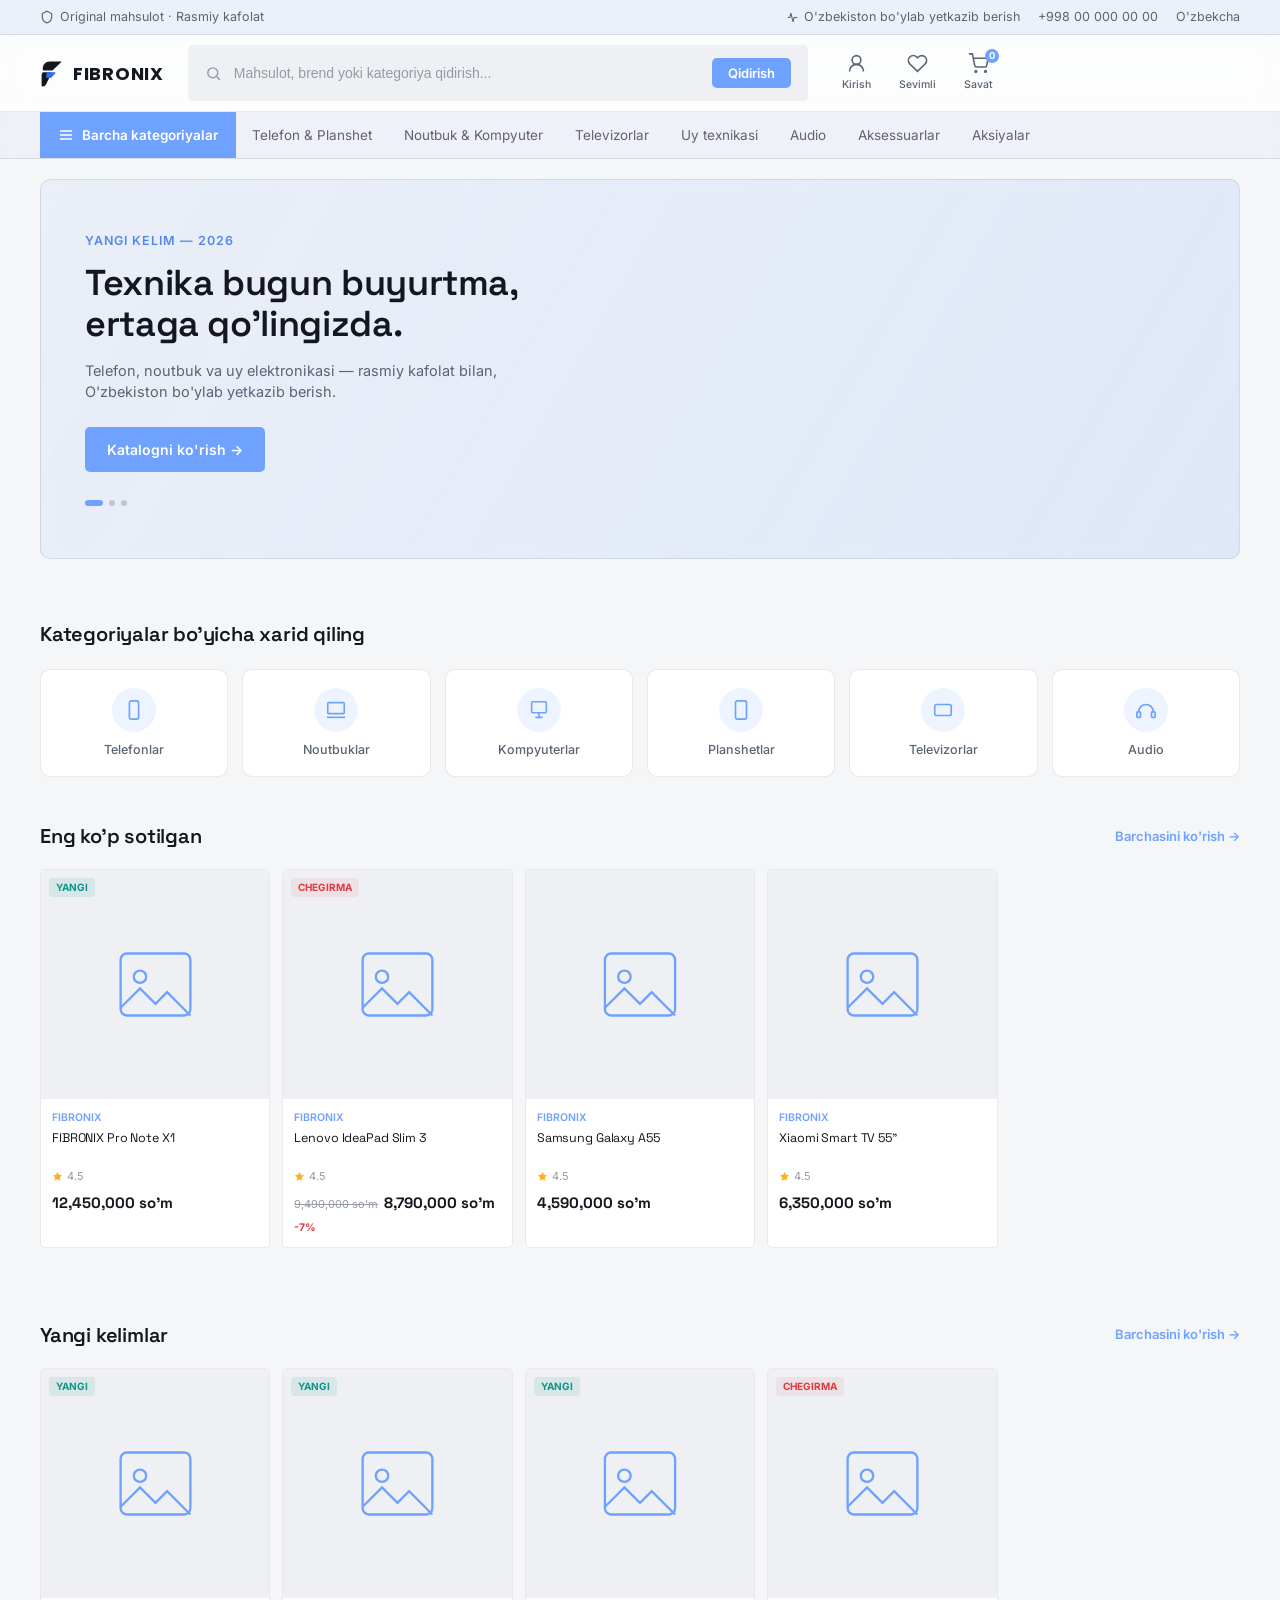
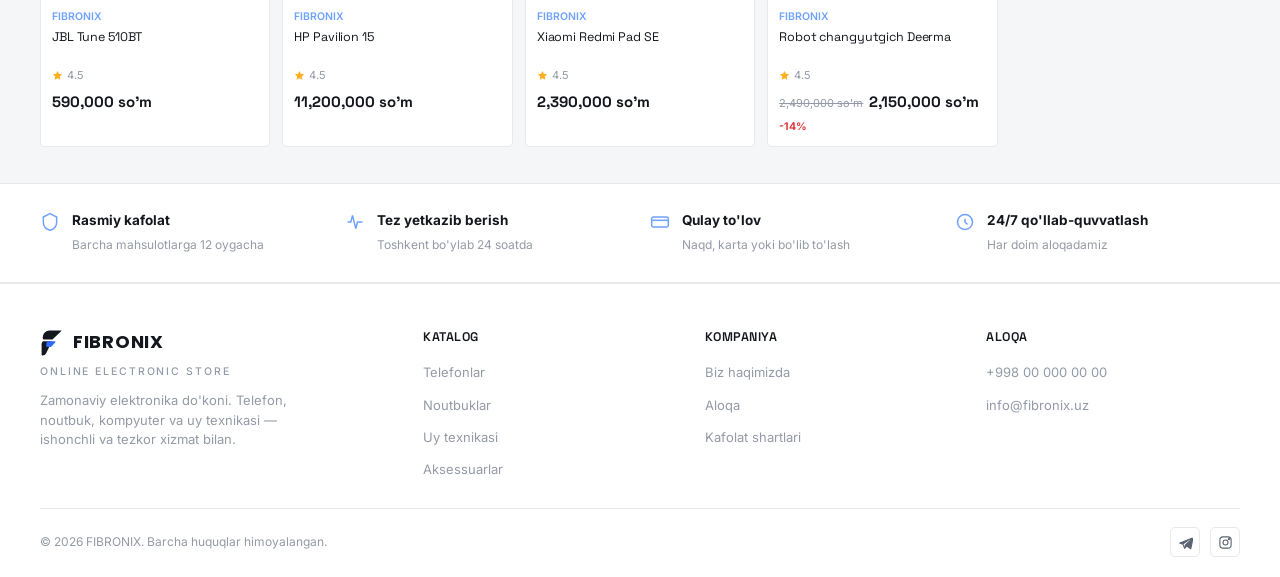
==== index.html @ 0ce8d716 "Add files via upload" ====
<!DOCTYPE html>
<html lang="uz">
<head>
<meta charset="UTF-8">
<meta name="viewport" content="width=device-width, initial-scale=1, shrink-to-fit=no">
<title>FIBRONIX — Zamonaviy elektronika do'koni</title>
<meta name="description" content="FIBRONIX — telefon, noutbuk, kompyuter va uy elektronikasi. Original mahsulot, tez yetkazib berish.">
<link rel="preconnect" href="https://fonts.googleapis.com">
<link href="https://fonts.googleapis.com/css2?family=Space+Grotesk:wght@500;600;700&family=Poppins:wght@600;700&family=Inter:wght@400;500;600&display=swap" rel="stylesheet">
<link rel="stylesheet" href="style.css">
</head>
<body>

<div class="top-bar">
  <div class="wrap">
    <div class="top-bar-left">
      <svg viewBox="0 0 24 24" fill="none" stroke="currentColor" stroke-width="2"><path d="M12 2l8 4v6c0 5-3.4 8.7-8 10-4.6-1.3-8-5-8-10V6l8-4z"/></svg>
      Original mahsulot &middot; Rasmiy kafolat
    </div>
    <div class="top-bar-right">
      <span>
        <svg viewBox="0 0 24 24" fill="none" stroke="currentColor" stroke-width="2"><path d="M3 12h4l2-8 4 16 2-8h6"/></svg>
        O'zbekiston bo'ylab yetkazib berish
      </span>
      <span>+998 00 000 00 00</span>
      <span>O'zbekcha</span>
    </div>
  </div>
</div>

<header class="site-header">
  <div class="wrap">
    <button class="menu-toggle" id="menuToggle" aria-label="Menyu">
      <svg width="24" height="24" viewBox="0 0 24 24" fill="none" stroke="currentColor" stroke-width="2"><path d="M3 6h18M3 12h18M3 18h18"/></svg>
    </button>

    <a href="/" class="logo">
      <svg viewBox="0 0 120 140" fill="none" xmlns="http://www.w3.org/2000/svg">
        <path d="M14 46 C14 27 29 12 48 12 H108 C108 12 106 15 103 19 L62 58 H20 C17 58 14 55 14 52 Z" fill="#14171e"/>
        <path d="M16 66 H58 C55 74 40 108 30 128 C27 134 21 138 14 138 C10 138 8 135 8 131 L8 82 C8 75 11 69 16 66 Z" fill="#14171e"/>
        <path d="M34 66 H74 C77 66 78 69 76 72 L56 94 C54 96 51 96 49 94 L33 94 C30 94 29 91 31 88 Z" fill="#2F6BFF"/>
      </svg>
      FIBRONIX
    </a>

    <div class="search-box">
      <svg viewBox="0 0 24 24" fill="none" stroke="currentColor" stroke-width="2"><circle cx="11" cy="11" r="7"/><path d="M21 21l-4.3-4.3"/></svg>
      <input type="text" placeholder="Mahsulot, brend yoki kategoriya qidirish...">
      <button>Qidirish</button>
    </div>

    <div class="header-actions">
      <a class="icon-action">
        <svg width="21" height="21" viewBox="0 0 24 24" fill="none" stroke="currentColor" stroke-width="1.8"><path d="M20 21a8 8 0 1 0-16 0"/><circle cx="12" cy="8" r="5"/></svg>
        <span>Kirish</span>
      </a>
      <a class="icon-action">
        <svg width="21" height="21" viewBox="0 0 24 24" fill="none" stroke="currentColor" stroke-width="1.8"><path d="M20.8 4.6a5.5 5.5 0 0 0-7.8 0L12 5.6l-1-1a5.5 5.5 0 0 0-7.8 7.8l1 1L12 21l7.8-7.6 1-1a5.5 5.5 0 0 0 0-7.8z"/></svg>
        <span>Sevimli</span>
      </a>
      <a class="icon-action">
        <svg width="21" height="21" viewBox="0 0 24 24" fill="none" stroke="currentColor" stroke-width="1.8"><circle cx="9" cy="21" r="1"/><circle cx="20" cy="21" r="1"/><path d="M1 1h4l2.7 13.4a2 2 0 0 0 2 1.6h9.7a2 2 0 0 0 2-1.6L23 6H6"/></svg>
        <span>Savat</span>
        <span class="badge">0</span>
      </a>
    </div>
  </div>
</header>

<nav class="category-nav">
  <div class="wrap">
    <a class="all-cats">
      <svg viewBox="0 0 24 24" fill="none" stroke="currentColor" stroke-width="2"><path d="M3 6h18M3 12h18M3 18h18"/></svg>
      Barcha kategoriyalar
    </a>
    <a href="#">Telefon &amp; Planshet</a>
    <a href="#">Noutbuk &amp; Kompyuter</a>
    <a href="#">Televizorlar</a>
    <a href="#">Uy texnikasi</a>
    <a href="#">Audio</a>
    <a href="#">Aksessuarlar</a>
    <a href="#">Aksiyalar</a>
  </div>
</nav>

<div class="mobile-nav" id="mobileNav">
  <div class="mobile-nav-top">
    <span class="logo">
      <svg viewBox="0 0 120 140" fill="none" xmlns="http://www.w3.org/2000/svg">
        <path d="M14 46 C14 27 29 12 48 12 H108 C108 12 106 15 103 19 L62 58 H20 C17 58 14 55 14 52 Z" fill="#14171e"/>
        <path d="M16 66 H58 C55 74 40 108 30 128 C27 134 21 138 14 138 C10 138 8 135 8 131 L8 82 C8 75 11 69 16 66 Z" fill="#14171e"/>
        <path d="M34 66 H74 C77 66 78 69 76 72 L56 94 C54 96 51 96 49 94 L33 94 C30 94 29 91 31 88 Z" fill="#2F6BFF"/>
      </svg>
      FIBRONIX
    </span>
    <button class="icon-btn" id="menuClose" aria-label="Yopish">
      <svg width="26" height="26" viewBox="0 0 24 24" fill="none" stroke="currentColor" stroke-width="2"><path d="M6 6l12 12M18 6L6 18"/></svg>
    </button>
  </div>
  <a href="#">Telefon &amp; Planshet</a>
  <a href="#">Noutbuk &amp; Kompyuter</a>
  <a href="#">Televizorlar</a>
  <a href="#">Uy texnikasi</a>
  <a href="#">Audio</a>
  <a href="#">Aksessuarlar</a>
  <a href="#">Aksiyalar</a>
</div>

<section class="banner-hero">
  <div class="wrap">
    <div class="banner-main">
      <span class="banner-eyebrow">Yangi kelim — 2026</span>
      <h1>Texnika bugun buyurtma, ertaga qo'lingizda.</h1>
      <p>Telefon, noutbuk va uy elektronikasi — rasmiy kafolat bilan, O'zbekiston bo'ylab yetkazib berish.</p>
      <a href="#katalog" class="banner-cta">Katalogni ko'rish →</a>
      <div class="banner-dots">
        <span class="active"></span><span></span><span></span>
      </div>
    </div>
  </div>
</section>

<section class="icon-grid-section">
  <div class="wrap">
    <h2>Kategoriyalar bo'yicha xarid qiling</h2>
    <div class="icon-grid">
      <a class="icon-grid-item">
        <div class="icon-circle"><svg viewBox="0 0 24 24" fill="none" stroke="currentColor" stroke-width="1.8"><rect x="7" y="2" width="10" height="20" rx="2"/></svg></div>
        <span>Telefonlar</span>
      </a>
      <a class="icon-grid-item">
        <div class="icon-circle"><svg viewBox="0 0 24 24" fill="none" stroke="currentColor" stroke-width="1.8"><rect x="3" y="4" width="18" height="12" rx="1"/><path d="M2 20h20"/></svg></div>
        <span>Noutbuklar</span>
      </a>
      <a class="icon-grid-item">
        <div class="icon-circle"><svg viewBox="0 0 24 24" fill="none" stroke="currentColor" stroke-width="1.8"><rect x="4" y="3" width="16" height="12" rx="1"/><path d="M8 20h8M12 15v5"/></svg></div>
        <span>Kompyuterlar</span>
      </a>
      <a class="icon-grid-item">
        <div class="icon-circle"><svg viewBox="0 0 24 24" fill="none" stroke="currentColor" stroke-width="1.8"><rect x="6" y="2" width="12" height="20" rx="2"/></svg></div>
        <span>Planshetlar</span>
      </a>
      <a class="icon-grid-item">
        <div class="icon-circle"><svg viewBox="0 0 24 24" fill="none" stroke="currentColor" stroke-width="1.8"><rect x="3" y="6" width="18" height="12" rx="2"/></svg></div>
        <span>Televizorlar</span>
      </a>
      <a class="icon-grid-item">
        <div class="icon-circle"><svg viewBox="0 0 24 24" fill="none" stroke="currentColor" stroke-width="1.8"><path d="M4 14a8 8 0 0 1 16 0"/><rect x="2" y="14" width="4" height="6" rx="1"/><rect x="18" y="14" width="4" height="6" rx="1"/></svg></div>
        <span>Audio</span>
      </a>
    </div>
  </div>
</section>

<section class="section" id="katalog">
  <div class="wrap">
    <div class="section-head">
      <h2>Eng ko'p sotilgan</h2>
      <a href="#" class="section-link">Barchasini ko'rish →</a>
    </div>
    <div class="product-grid" id="bestProducts"></div>
  </div>
</section>

<section class="section">
  <div class="wrap">
    <div class="section-head">
      <h2>Yangi kelimlar</h2>
      <a href="#" class="section-link">Barchasini ko'rish →</a>
    </div>
    <div class="product-grid" id="newProducts"></div>
  </div>
</section>

<section class="trust-strip">
  <div class="wrap">
    <div class="trust-item">
      <svg viewBox="0 0 24 24" fill="none" stroke="currentColor" stroke-width="1.8"><path d="M12 2l8 4v6c0 5-3.4 8.7-8 10-4.6-1.3-8-5-8-10V6l8-4z"/></svg>
      <div><strong>Rasmiy kafolat</strong><span>Barcha mahsulotlarga 12 oygacha</span></div>
    </div>
    <div class="trust-item">
      <svg viewBox="0 0 24 24" fill="none" stroke="currentColor" stroke-width="1.8"><path d="M3 12h4l2-8 4 16 2-8h6"/></svg>
      <div><strong>Tez yetkazib berish</strong><span>Toshkent bo'ylab 24 soatda</span></div>
    </div>
    <div class="trust-item">
      <svg viewBox="0 0 24 24" fill="none" stroke="currentColor" stroke-width="1.8"><rect x="2" y="6" width="20" height="12" rx="2"/><path d="M2 10h20"/></svg>
      <div><strong>Qulay to'lov</strong><span>Naqd, karta yoki bo'lib to'lash</span></div>
    </div>
    <div class="trust-item">
      <svg viewBox="0 0 24 24" fill="none" stroke="currentColor" stroke-width="1.8"><path d="M12 8v4l3 3"/><circle cx="12" cy="12" r="9"/></svg>
      <div><strong>24/7 qo'llab-quvvatlash</strong><span>Har doim aloqadamiz</span></div>
    </div>
  </div>
</section>

<footer class="site-footer">
  <div class="wrap">
    <div class="footer-grid">
      <div class="footer-brand">
        <span class="logo">
          <svg viewBox="0 0 120 140" fill="none" xmlns="http://www.w3.org/2000/svg">
            <path d="M14 46 C14 27 29 12 48 12 H108 C108 12 106 15 103 19 L62 58 H20 C17 58 14 55 14 52 Z" fill="#14171e"/>
            <path d="M16 66 H58 C55 74 40 108 30 128 C27 134 21 138 14 138 C10 138 8 135 8 131 L8 82 C8 75 11 69 16 66 Z" fill="#14171e"/>
            <path d="M34 66 H74 C77 66 78 69 76 72 L56 94 C54 96 51 96 49 94 L33 94 C30 94 29 91 31 88 Z" fill="#2F6BFF"/>
          </svg>
          FIBRONIX
        </span>
        <div class="logo-tagline">Online Electronic Store</div>
        <p>Zamonaviy elektronika do'koni. Telefon, noutbuk, kompyuter va uy texnikasi — ishonchli va tezkor xizmat bilan.</p>
      </div>
      <div class="footer-col">
        <h4>Katalog</h4>
        <ul>
          <li><a href="#">Telefonlar</a></li>
          <li><a href="#">Noutbuklar</a></li>
          <li><a href="#">Uy texnikasi</a></li>
          <li><a href="#">Aksessuarlar</a></li>
        </ul>
      </div>
      <div class="footer-col">
        <h4>Kompaniya</h4>
        <ul>
          <li><a href="#">Biz haqimizda</a></li>
          <li><a href="#">Aloqa</a></li>
          <li><a href="#">Kafolat shartlari</a></li>
        </ul>
      </div>
      <div class="footer-col">
        <h4>Aloqa</h4>
        <ul>
          <li><a href="tel:+998000000000">+998 00 000 00 00</a></li>
          <li><a href="mailto:info@fibronix.uz">info@fibronix.uz</a></li>
        </ul>
      </div>
    </div>
    <div class="footer-bottom">
      <span>© 2026 FIBRONIX. Barcha huquqlar himoyalangan.</span>
      <div class="footer-social">
        <a href="#" aria-label="Telegram">
          <svg width="15" height="15" viewBox="0 0 24 24" fill="currentColor"><path d="M21.9 4.3L2.6 12c-.9.4-.9 1.6.1 1.9l4.9 1.5 1.9 5.9c.3.9 1.4 1.1 2 .4l2.7-2.9 5.1 3.7c.8.6 2 .2 2.2-.8l3.1-15.4c.3-1.2-.9-2.2-2-1.9zM8.9 14.6l9.5-6.8c.3-.2.6.2.3.4l-7.9 7.5-.3 3.3-1.6-4.4z"/></svg>
        </a>
        <a href="#" aria-label="Instagram">
          <svg width="15" height="15" viewBox="0 0 24 24" fill="none" stroke="currentColor" stroke-width="1.8"><rect x="3" y="3" width="18" height="18" rx="5"/><circle cx="12" cy="12" r="4"/><circle cx="17.5" cy="6.5" r="1"/></svg>
        </a>
      </div>
    </div>
  </div>
</footer>

<script src="script.js"></script>
</body>
</html>
---- style.css ----
/* ============================================
   FIBRONIX — Design Tokens (Marketplace / Ubuy-style layout)
   ============================================ */
:root {
  --bg-page: #f5f6f8;
  --bg-panel: #ffffff;
  --bg-sunken: #eef0f3;
  --bg-dark: #f0f1f3;

  --line: rgba(18, 21, 28, 0.09);
  --line-strong: rgba(18, 21, 28, 0.18);

  --ink: #14171e;
  --ink-muted: #5b6472;
  --ink-faint: #949aa6;

  --accent: #6fa2ff;
  --accent-hover: #5688e8;
  --accent-dim: rgba(111, 162, 255, 0.12);
  --accent-pale: rgba(111, 162, 255, 0.06);

  --star: #ffb020;
  --danger: #e0393e;
  --danger-dim: rgba(224, 57, 62, 0.08);
  --signal: #0e9488;
  --signal-dim: rgba(14, 148, 136, 0.1);

  --font-display: "Space Grotesk", "Sora", sans-serif;
  --font-logo: "Poppins", sans-serif;
  --font-body: "Inter", sans-serif;

  --radius-s: 5px;
  --radius-m: 10px;

  --container: 1240px;
}

* { box-sizing: border-box; }
html { scroll-behavior: smooth; }

body {
  margin: 0;
  background: var(--bg-page);
  color: var(--ink);
  font-family: var(--font-body);
  font-size: 15.5px;
  line-height: 1.5;
  -webkit-font-smoothing: antialiased;
}

img { max-width: 100%; display: block; }
a { color: inherit; text-decoration: none; }
button { font-family: inherit; cursor: pointer; }
::selection { background: var(--accent); color: #fff; }

@media (prefers-reduced-motion: reduce) {
  * { animation-duration: 0.01ms !important; transition-duration: 0.01ms !important; }
}

:focus-visible { outline: 2px solid var(--accent); outline-offset: 2px; }

.wrap { max-width: var(--container); margin: 0 auto; padding: 0 20px; }

h1, h2, h3, h4 {
  font-family: var(--font-display);
  font-weight: 600;
  margin: 0;
  letter-spacing: -0.01em;
  color: var(--ink);
}
p { margin: 0; }

/* ============================================
   Top utility bar
   ============================================ */
.top-bar {
  background: rgba(111, 162, 255, 0.07);
  color: var(--ink-muted);
  font-size: 12.5px;
  border-bottom: 1px solid var(--line);
}
.top-bar .wrap {
  display: flex;
  align-items: center;
  justify-content: space-between;
  height: 34px;
}
.top-bar-left { display: flex; align-items: center; gap: 6px; }
.top-bar-left svg { width: 14px; height: 14px; }
.top-bar-right { display: flex; align-items: center; gap: 18px; }
.top-bar-right span { display: flex; align-items: center; gap: 5px; }
.top-bar-right svg { width: 13px; height: 13px; }

/* ============================================
   Main header
   ============================================ */
.site-header {
  position: sticky;
  top: 0;
  z-index: 100;
  background: rgba(255, 255, 255, 0.72);
  backdrop-filter: blur(12px);
  border-bottom: 1px solid var(--line);
}

.site-header .wrap { display: flex; align-items: center; gap: 24px; height: 76px; }

.logo {
  display: flex;
  align-items: center;
  gap: 9px;
  font-family: var(--font-logo);
  font-size: 18px;
  font-weight: 700;
  color: var(--ink);
  flex-shrink: 0;
  letter-spacing: 0.04em;
}
.logo svg { width: 24px; height: 28px; flex-shrink: 0; }

.logo-tagline {
  font-family: var(--font-body);
  font-size: 10.5px;
  letter-spacing: 0.18em;
  text-transform: uppercase;
  color: var(--ink-faint);
  margin-top: 8px;
  font-weight: 500;
}

.search-box {
  display: flex;
  align-items: center;
  gap: 10px;
  background: var(--bg-sunken);
  border: 1.5px solid transparent;
  border-radius: var(--radius-s);
  padding: 12px 16px;
  flex: 1;
  max-width: 620px;
  transition: border-color 0.15s ease, background 0.15s ease;
}
.search-box:focus-within { border-color: var(--accent); background: var(--bg-panel); }
.search-box input { background: none; border: none; color: var(--ink); font-size: 14px; outline: none; width: 100%; }
.search-box input::placeholder { color: var(--ink-faint); }
.search-box svg { flex-shrink: 0; color: var(--ink-faint); width: 17px; height: 17px; }
.search-box button {
  background: var(--accent);
  color: #fff;
  border: none;
  font-size: 13px;
  font-weight: 600;
  padding: 7px 16px;
  border-radius: var(--radius-s);
  flex-shrink: 0;
}

.header-actions { display: flex; align-items: center; gap: 8px; flex-shrink: 0; }

.icon-action {
  display: flex;
  flex-direction: column;
  align-items: center;
  gap: 3px;
  padding: 6px 10px;
  border-radius: var(--radius-s);
  color: var(--ink-muted);
  position: relative;
  transition: background 0.15s ease, color 0.15s ease;
}
.icon-action:hover { background: var(--bg-sunken); color: var(--ink); }
.icon-action svg { width: 21px; height: 21px; }
.icon-action span { font-size: 10.5px; font-weight: 500; }

.icon-action .badge {
  position: absolute;
  top: 2px;
  right: 4px;
  background: var(--accent);
  color: #fff;
  font-size: 9.5px;
  font-weight: 700;
  border-radius: 20px;
  min-width: 14px;
  height: 14px;
  display: flex;
  align-items: center;
  justify-content: center;
  padding: 0 3px;
}

.menu-toggle { display: none; background: none; border: none; color: var(--ink); }

/* ============================================
   Category nav bar
   ============================================ */
.category-nav {
  background: rgba(111, 162, 255, 0.05);
  backdrop-filter: blur(8px);
  border-bottom: 1px solid var(--line);
}
.category-nav .wrap { display: flex; align-items: center; gap: 0; height: 46px; overflow-x: auto; scrollbar-width: none; }
.category-nav .wrap::-webkit-scrollbar { display: none; }

.category-nav .all-cats {
  display: flex;
  align-items: center;
  gap: 8px;
  background: var(--accent);
  color: #fff;
  font-size: 13.5px;
  font-weight: 600;
  padding: 0 18px;
  height: 100%;
  flex-shrink: 0;
  white-space: nowrap;
}
.category-nav .all-cats svg { width: 16px; height: 16px; }

.category-nav a {
  padding: 0 16px;
  font-size: 13.5px;
  color: var(--ink-muted);
  white-space: nowrap;
  flex-shrink: 0;
  transition: color 0.15s ease;
}
.category-nav a:hover { color: var(--ink); }

/* ============================================
   Banner hero
   ============================================ */
.banner-hero { padding: 20px 0; }

.banner-main {
  position: relative;
  border-radius: var(--radius-m);
  overflow: hidden;
  background: linear-gradient(120deg, rgba(111, 162, 255, 0.08) 0%, rgba(111, 162, 255, 0.16) 100%);
  backdrop-filter: blur(6px);
  border: 1px solid var(--line);
  padding: 52px 44px;
  min-height: 260px;
  display: flex;
  flex-direction: column;
  justify-content: center;
}

.banner-eyebrow { font-size: 12.5px; color: var(--accent-hover); font-weight: 600; letter-spacing: 0.08em; text-transform: uppercase; margin-bottom: 12px; }
.banner-main h1 { font-size: 36px; color: var(--ink); line-height: 1.15; margin-bottom: 14px; max-width: 480px; }
.banner-main p { color: var(--ink-muted); font-size: 14.5px; max-width: 420px; margin-bottom: 24px; }

.banner-cta {
  display: inline-flex;
  align-items: center;
  gap: 8px;
  background: var(--accent);
  color: #fff;
  font-size: 14px;
  font-weight: 600;
  padding: 12px 22px;
  border-radius: var(--radius-s);
  width: fit-content;
}

.banner-dots { display: flex; gap: 6px; margin-top: 28px; }
.banner-dots span { width: 6px; height: 6px; border-radius: 50%; background: var(--line-strong); }
.banner-dots span.active { background: var(--accent); width: 18px; border-radius: 4px; }

/* ============================================
   Category icon grid
   ============================================ */
.icon-grid-section { padding: 40px 0 8px; }
.icon-grid-section h2 { font-size: 20px; margin-bottom: 20px; }

.icon-grid {
  display: grid;
  grid-template-columns: repeat(6, 1fr);
  gap: 14px;
}

.icon-grid-item {
  background: var(--bg-panel);
  border: 1px solid var(--line);
  border-radius: var(--radius-m);
  padding: 18px 10px;
  display: flex;
  flex-direction: column;
  align-items: center;
  gap: 10px;
  text-align: center;
  transition: border-color 0.15s ease, transform 0.1s ease;
}
.icon-grid-item:hover { border-color: var(--accent); transform: translateY(-2px); }

.icon-grid-item .icon-circle {
  width: 44px;
  height: 44px;
  border-radius: 50%;
  background: var(--accent-dim);
  display: flex;
  align-items: center;
  justify-content: center;
}
.icon-grid-item .icon-circle svg { width: 22px; height: 22px; color: var(--accent); }
.icon-grid-item span { font-size: 12.5px; font-weight: 500; color: var(--ink-muted); line-height: 1.3; }

/* ============================================
   Section headers
   ============================================ */
.section { padding: 36px 0; }
.section-head { display: flex; justify-content: space-between; align-items: center; margin-bottom: 18px; }
.section-head h2 { font-size: 20px; }
.section-link { font-size: 13px; color: var(--accent); font-weight: 600; flex-shrink: 0; }

/* ============================================
   Dense product grid (ubuy-style cards)
   ============================================ */
.product-grid { display: grid; grid-template-columns: repeat(5, 1fr); gap: 12px; }

.product-card {
  background: var(--bg-panel);
  border: 1px solid var(--line);
  border-radius: var(--radius-s);
  overflow: hidden;
  transition: border-color 0.15s ease, box-shadow 0.15s ease;
  display: flex;
  flex-direction: column;
}
.product-card:hover { border-color: var(--line-strong); box-shadow: 0 4px 14px rgba(18,21,28,0.06); }

.product-media {
  position: relative;
  aspect-ratio: 1 / 1;
  background: var(--bg-sunken);
  display: flex;
  align-items: center;
  justify-content: center;
}
.product-media img { width: 68%; height: 68%; object-fit: contain; }

.product-flag {
  position: absolute;
  top: 8px;
  left: 8px;
  font-size: 10px;
  font-weight: 700;
  padding: 2px 7px;
  border-radius: 4px;
}
.flag-new { background: var(--signal-dim); color: var(--signal); }
.flag-sale { background: var(--danger-dim); color: var(--danger); }

.product-body { padding: 11px; flex: 1; display: flex; flex-direction: column; gap: 5px; }
.product-brand { font-size: 10.5px; color: var(--accent); font-weight: 600; }
.product-name {
  font-size: 12.5px;
  font-weight: 400;
  line-height: 1.35;
  color: var(--ink);
  display: -webkit-box;
  -webkit-line-clamp: 2;
  -webkit-box-orient: vertical;
  overflow: hidden;
  min-height: 33px;
}

.product-rating { display: flex; align-items: center; gap: 4px; font-size: 11px; color: var(--ink-faint); }
.product-rating svg { width: 11px; height: 11px; color: var(--star); }

.product-price-row { display: flex; align-items: baseline; gap: 6px; margin-top: 2px; flex-wrap: wrap; }
.product-price { font-family: var(--font-display); font-size: 15px; font-weight: 700; color: var(--ink); }
.product-price-old { font-size: 11px; color: var(--ink-faint); text-decoration: line-through; }
.product-discount { font-size: 10.5px; color: var(--danger); font-weight: 700; }

/* ============================================
   Trust strip
   ============================================ */
.trust-strip { background: var(--bg-panel); border-top: 1px solid var(--line); border-bottom: 1px solid var(--line); padding: 26px 0; }
.trust-strip .wrap { display: grid; grid-template-columns: repeat(4, 1fr); gap: 20px; }
.trust-item { display: flex; gap: 12px; align-items: flex-start; }
.trust-item svg { flex-shrink: 0; color: var(--accent); width: 20px; height: 20px; margin-top: 2px; }
.trust-item strong { display: block; font-size: 13.5px; margin-bottom: 2px; color: var(--ink); }
.trust-item span { font-size: 12px; color: var(--ink-faint); }

/* ============================================
   Footer
   ============================================ */
.site-footer { background: var(--bg-panel); color: var(--ink-muted); padding: 44px 0 20px; border-top: 1px solid var(--line); }

.footer-grid {
  display: grid;
  grid-template-columns: 1.4fr 1fr 1fr 1fr;
  gap: 28px;
  padding-bottom: 28px;
  border-bottom: 1px solid var(--line);
}

.footer-brand p { color: var(--ink-faint); font-size: 13px; margin-top: 12px; max-width: 260px; }
.footer-brand .logo { color: var(--ink); }
.footer-brand .logo-tagline { color: var(--ink-faint); }

.footer-col h4 { font-size: 12.5px; margin-bottom: 14px; color: var(--ink); text-transform: uppercase; letter-spacing: 0.04em; }
.footer-col ul { list-style: none; margin: 0; padding: 0; display: flex; flex-direction: column; gap: 9px; }
.footer-col a { font-size: 13px; color: var(--ink-faint); }
.footer-col a:hover { color: var(--ink); }

.footer-bottom { display: flex; justify-content: space-between; align-items: center; padding-top: 18px; font-size: 12px; color: var(--ink-faint); }
.footer-social { display: flex; gap: 10px; }
.footer-social a {
  width: 30px; height: 30px;
  display: flex; align-items: center; justify-content: center;
  border: 1px solid var(--line); border-radius: var(--radius-s);
  color: var(--ink-muted);
}
.footer-social a:hover { border-color: var(--accent); color: var(--accent); }

/* ============================================
   Responsive
   ============================================ */
@media (max-width: 980px) {
  .icon-grid { grid-template-columns: repeat(4, 1fr); }
  .product-grid { grid-template-columns: repeat(3, 1fr); }
  .trust-strip .wrap { grid-template-columns: repeat(2, 1fr); }
  .footer-grid { grid-template-columns: 1fr 1fr; }
  .banner-main h1 { font-size: 28px; }
  .top-bar { display: none; }
}

@media (max-width: 720px) {
  .search-box { display: none; }
  .menu-toggle { display: flex; }
  .site-header .wrap { height: 60px; }
  .icon-action span { display: none; }
  .icon-grid { grid-template-columns: repeat(3, 1fr); }
  .product-grid { grid-template-columns: repeat(2, 1fr); }
  .banner-main { padding: 34px 22px; min-height: 200px; }
  .banner-main h1 { font-size: 22px; }
  .footer-grid { grid-template-columns: 1fr 1fr; gap: 20px; }
  .footer-bottom { flex-direction: column; gap: 12px; align-items: flex-start; }
}

@media (max-width: 480px) {
  .icon-grid { grid-template-columns: repeat(3, 1fr); gap: 10px; }
  .product-grid { grid-template-columns: repeat(2, 1fr); gap: 9px; }
  .wrap { padding: 0 14px; }
  .footer-grid { grid-template-columns: 1fr; }
}

/* Mobile nav drawer */
.mobile-nav {
  position: fixed;
  inset: 0;
  background: var(--bg-page);
  z-index: 200;
  padding: 22px;
  display: none;
  flex-direction: column;
}
.mobile-nav.open { display: flex; }
.mobile-nav-top { display: flex; justify-content: space-between; align-items: center; margin-bottom: 28px; }
.mobile-nav a {
  font-family: var(--font-display);
  font-size: 19px;
  padding: 13px 0;
  border-bottom: 1px solid var(--line);
  color: var(--ink);
}
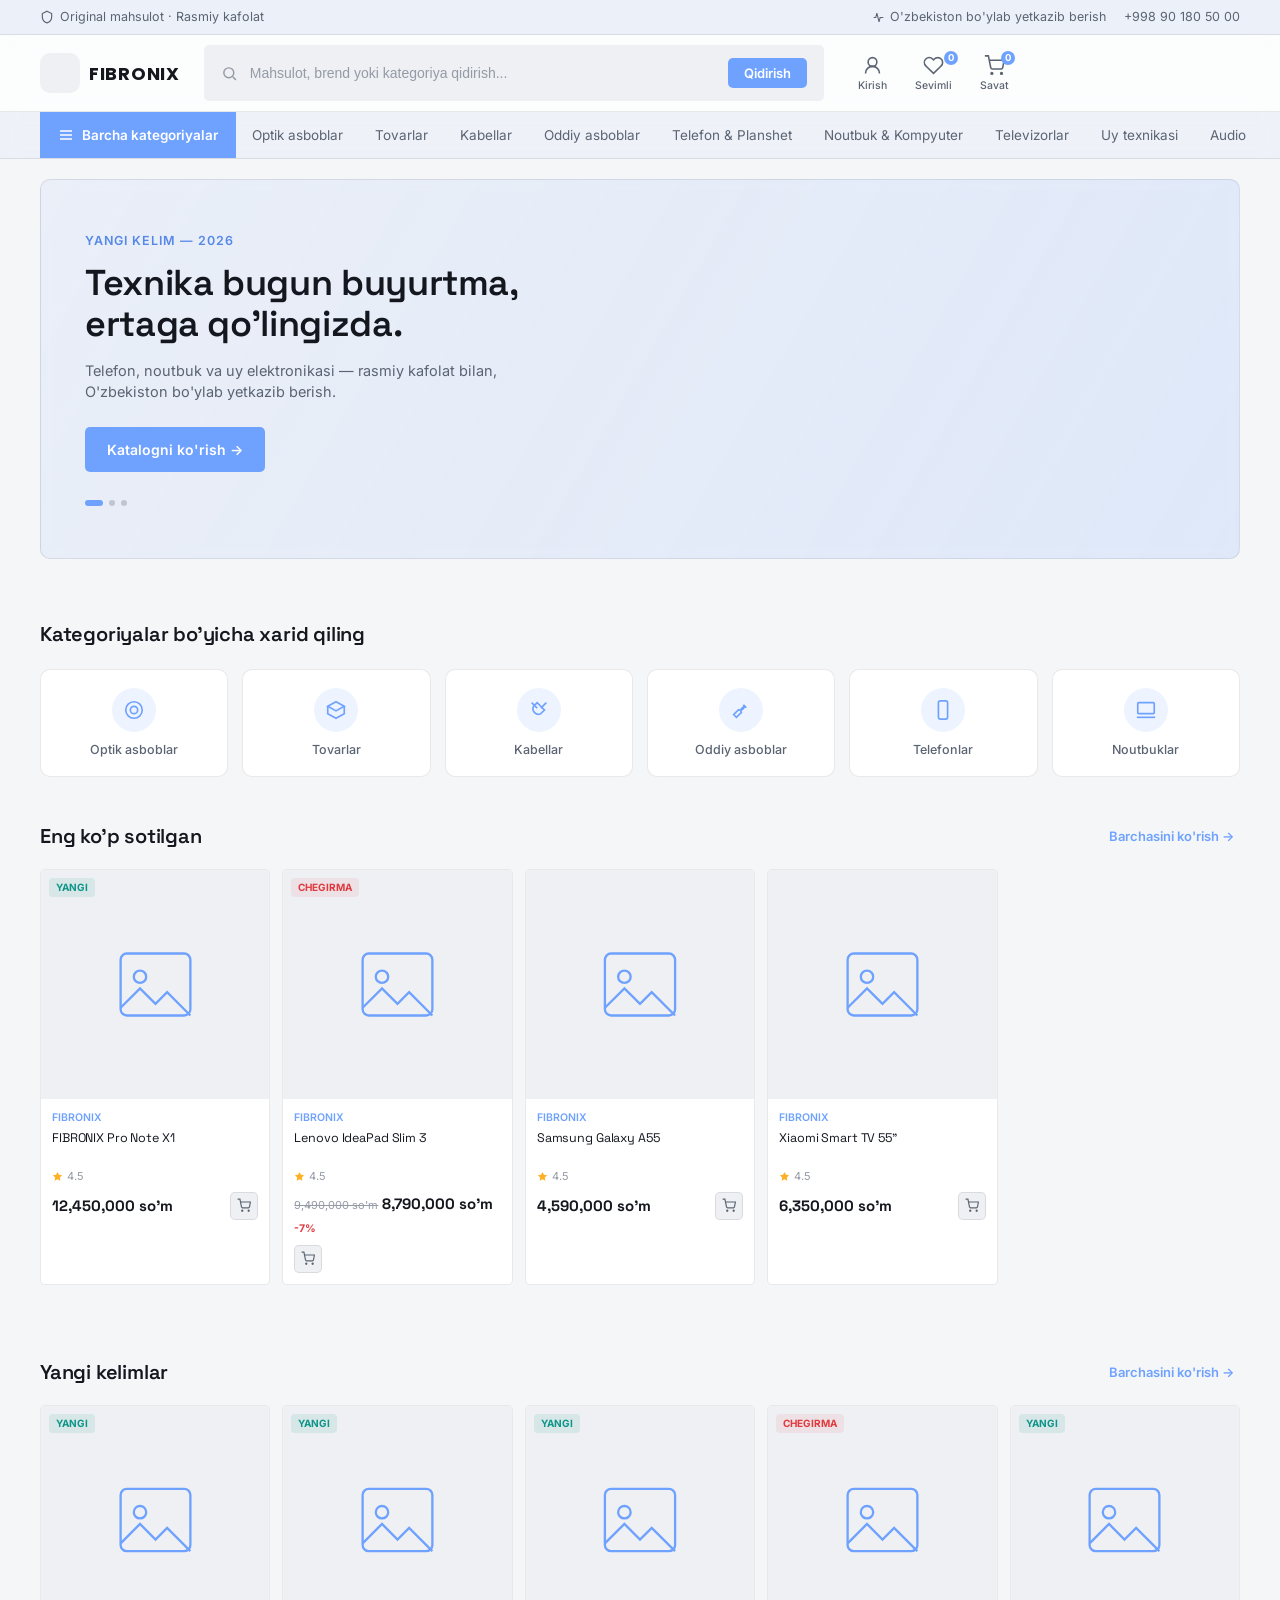
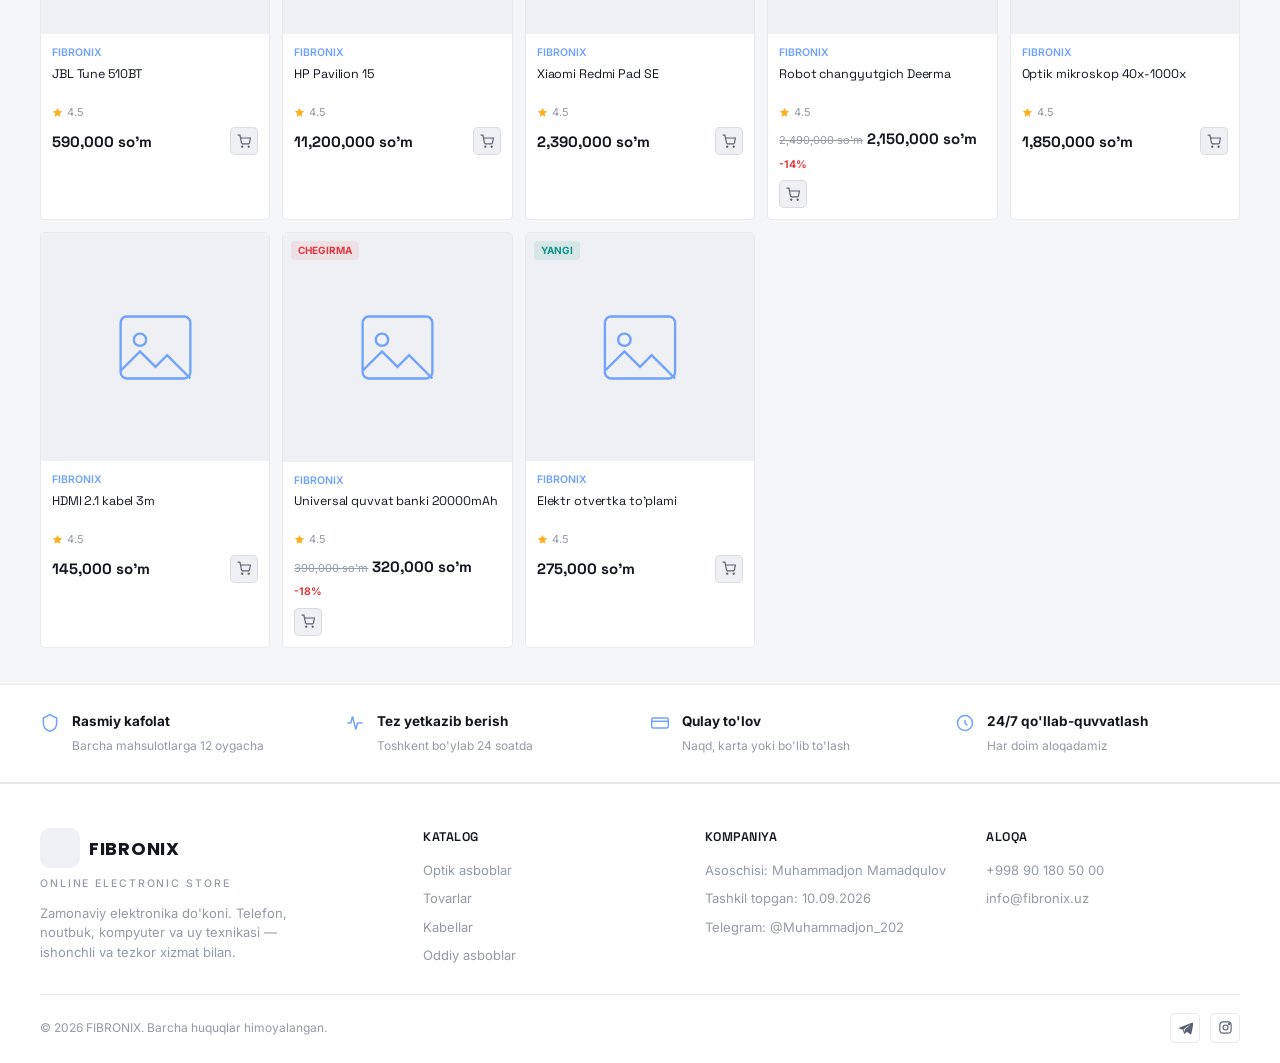
==== commit 302face3: "Add files via upload" ====
--- a/index.html
+++ b/index.html
@@ -15,15 +15,14 @@
   <div class="wrap">
     <div class="top-bar-left">
       <svg viewBox="0 0 24 24" fill="none" stroke="currentColor" stroke-width="2"><path d="M12 2l8 4v6c0 5-3.4 8.7-8 10-4.6-1.3-8-5-8-10V6l8-4z"/></svg>
-      Original mahsulot &middot; Rasmiy kafolat
+      <span id="topBarMessage">Original mahsulot &middot; Rasmiy kafolat</span>
     </div>
     <div class="top-bar-right">
       <span>
         <svg viewBox="0 0 24 24" fill="none" stroke="currentColor" stroke-width="2"><path d="M3 12h4l2-8 4 16 2-8h6"/></svg>
         O'zbekiston bo'ylab yetkazib berish
       </span>
-      <span>+998 00 000 00 00</span>
-      <span>O'zbekcha</span>
+      <span id="topBarPhone">+998 90 180 50 00</span>
     </div>
   </div>
 </div>
@@ -34,88 +33,97 @@
       <svg width="24" height="24" viewBox="0 0 24 24" fill="none" stroke="currentColor" stroke-width="2"><path d="M3 6h18M3 12h18M3 18h18"/></svg>
     </button>
 
-    <a href="/" class="logo">
-      <svg viewBox="0 0 120 140" fill="none" xmlns="http://www.w3.org/2000/svg">
-        <path d="M14 46 C14 27 29 12 48 12 H108 C108 12 106 15 103 19 L62 58 H20 C17 58 14 55 14 52 Z" fill="#14171e"/>
-        <path d="M16 66 H58 C55 74 40 108 30 128 C27 134 21 138 14 138 C10 138 8 135 8 131 L8 82 C8 75 11 69 16 66 Z" fill="#14171e"/>
-        <path d="M34 66 H74 C77 66 78 69 76 72 L56 94 C54 96 51 96 49 94 L33 94 C30 94 29 91 31 88 Z" fill="#2F6BFF"/>
-      </svg>
+    <a href="#" class="logo logo-home" id="logoHome">
+      <span class="logo-badge">
+        <svg viewBox="0 0 120 140" fill="none" xmlns="http://www.w3.org/2000/svg">
+          <path d="M14 46 C14 27 29 12 48 12 H108 C108 12 106 15 103 19 L62 58 H20 C17 58 14 55 14 52 Z" fill="#14171e"/>
+          <path d="M16 66 H58 C55 74 40 108 30 128 C27 134 21 138 14 138 C10 138 8 135 8 131 L8 82 C8 75 11 69 16 66 Z" fill="#14171e"/>
+          <path d="M34 66 H74 C77 66 78 69 76 72 L56 94 C54 96 51 96 49 94 L33 94 C30 94 29 91 31 88 Z" fill="#2F6BFF"/>
+        </svg>
+      </span>
       FIBRONIX
     </a>
 
     <div class="search-box">
       <svg viewBox="0 0 24 24" fill="none" stroke="currentColor" stroke-width="2"><circle cx="11" cy="11" r="7"/><path d="M21 21l-4.3-4.3"/></svg>
-      <input type="text" placeholder="Mahsulot, brend yoki kategoriya qidirish...">
-      <button>Qidirish</button>
+      <input type="text" id="searchInput" placeholder="Mahsulot, brend yoki kategoriya qidirish...">
+      <button id="searchBtn">Qidirish</button>
     </div>
 
     <div class="header-actions">
-      <a class="icon-action">
+      <button class="icon-action" id="loginBtn">
         <svg width="21" height="21" viewBox="0 0 24 24" fill="none" stroke="currentColor" stroke-width="1.8"><path d="M20 21a8 8 0 1 0-16 0"/><circle cx="12" cy="8" r="5"/></svg>
         <span>Kirish</span>
-      </a>
-      <a class="icon-action">
+      </button>
+      <button class="icon-action" id="wishlistBtn">
         <svg width="21" height="21" viewBox="0 0 24 24" fill="none" stroke="currentColor" stroke-width="1.8"><path d="M20.8 4.6a5.5 5.5 0 0 0-7.8 0L12 5.6l-1-1a5.5 5.5 0 0 0-7.8 7.8l1 1L12 21l7.8-7.6 1-1a5.5 5.5 0 0 0 0-7.8z"/></svg>
         <span>Sevimli</span>
-      </a>
-      <a class="icon-action">
+        <span class="badge" id="wishlistBadge">0</span>
+      </button>
+      <button class="icon-action" id="cartBtn">
         <svg width="21" height="21" viewBox="0 0 24 24" fill="none" stroke="currentColor" stroke-width="1.8"><circle cx="9" cy="21" r="1"/><circle cx="20" cy="21" r="1"/><path d="M1 1h4l2.7 13.4a2 2 0 0 0 2 1.6h9.7a2 2 0 0 0 2-1.6L23 6H6"/></svg>
         <span>Savat</span>
-        <span class="badge">0</span>
-      </a>
+        <span class="badge" id="cartBadge">0</span>
+      </button>
     </div>
   </div>
 </header>
 
-<nav class="category-nav">
-  <div class="wrap">
-    <a class="all-cats">
+<nav class="category-nav" id="categoryNav">
+  <div class="wrap">
+    <button class="all-cats" data-cat="all">
       <svg viewBox="0 0 24 24" fill="none" stroke="currentColor" stroke-width="2"><path d="M3 6h18M3 12h18M3 18h18"/></svg>
       Barcha kategoriyalar
-    </a>
-    <a href="#">Telefon &amp; Planshet</a>
-    <a href="#">Noutbuk &amp; Kompyuter</a>
-    <a href="#">Televizorlar</a>
-    <a href="#">Uy texnikasi</a>
-    <a href="#">Audio</a>
-    <a href="#">Aksessuarlar</a>
-    <a href="#">Aksiyalar</a>
+    </button>
+    <button data-cat="Optik asboblar">Optik asboblar</button>
+    <button data-cat="Tovarlar">Tovarlar</button>
+    <button data-cat="Kabellar">Kabellar</button>
+    <button data-cat="Oddiy asboblar">Oddiy asboblar</button>
+    <button data-cat="Telefonlar">Telefon &amp; Planshet</button>
+    <button data-cat="Noutbuklar">Noutbuk &amp; Kompyuter</button>
+    <button data-cat="Televizorlar">Televizorlar</button>
+    <button data-cat="Uy texnikasi">Uy texnikasi</button>
+    <button data-cat="Audio">Audio</button>
   </div>
 </nav>
 
 <div class="mobile-nav" id="mobileNav">
   <div class="mobile-nav-top">
     <span class="logo">
-      <svg viewBox="0 0 120 140" fill="none" xmlns="http://www.w3.org/2000/svg">
-        <path d="M14 46 C14 27 29 12 48 12 H108 C108 12 106 15 103 19 L62 58 H20 C17 58 14 55 14 52 Z" fill="#14171e"/>
-        <path d="M16 66 H58 C55 74 40 108 30 128 C27 134 21 138 14 138 C10 138 8 135 8 131 L8 82 C8 75 11 69 16 66 Z" fill="#14171e"/>
-        <path d="M34 66 H74 C77 66 78 69 76 72 L56 94 C54 96 51 96 49 94 L33 94 C30 94 29 91 31 88 Z" fill="#2F6BFF"/>
-      </svg>
+      <span class="logo-badge">
+        <svg viewBox="0 0 120 140" fill="none" xmlns="http://www.w3.org/2000/svg">
+          <path d="M14 46 C14 27 29 12 48 12 H108 C108 12 106 15 103 19 L62 58 H20 C17 58 14 55 14 52 Z" fill="#14171e"/>
+          <path d="M16 66 H58 C55 74 40 108 30 128 C27 134 21 138 14 138 C10 138 8 135 8 131 L8 82 C8 75 11 69 16 66 Z" fill="#14171e"/>
+          <path d="M34 66 H74 C77 66 78 69 76 72 L56 94 C54 96 51 96 49 94 L33 94 C30 94 29 91 31 88 Z" fill="#2F6BFF"/>
+        </svg>
+      </span>
       FIBRONIX
     </span>
     <button class="icon-btn" id="menuClose" aria-label="Yopish">
       <svg width="26" height="26" viewBox="0 0 24 24" fill="none" stroke="currentColor" stroke-width="2"><path d="M6 6l12 12M18 6L6 18"/></svg>
     </button>
   </div>
-  <a href="#">Telefon &amp; Planshet</a>
-  <a href="#">Noutbuk &amp; Kompyuter</a>
-  <a href="#">Televizorlar</a>
-  <a href="#">Uy texnikasi</a>
-  <a href="#">Audio</a>
-  <a href="#">Aksessuarlar</a>
-  <a href="#">Aksiyalar</a>
-</div>
+  <button data-cat="Optik asboblar">Optik asboblar</button>
+  <button data-cat="Tovarlar">Tovarlar</button>
+  <button data-cat="Kabellar">Kabellar</button>
+  <button data-cat="Oddiy asboblar">Oddiy asboblar</button>
+  <button data-cat="Telefonlar">Telefon &amp; Planshet</button>
+  <button data-cat="Noutbuklar">Noutbuk &amp; Kompyuter</button>
+  <button data-cat="Televizorlar">Televizorlar</button>
+  <button data-cat="Uy texnikasi">Uy texnikasi</button>
+  <button data-cat="Audio">Audio</button>
+</div>
+
+<div id="homeView">
 
 <section class="banner-hero">
   <div class="wrap">
-    <div class="banner-main">
-      <span class="banner-eyebrow">Yangi kelim — 2026</span>
-      <h1>Texnika bugun buyurtma, ertaga qo'lingizda.</h1>
-      <p>Telefon, noutbuk va uy elektronikasi — rasmiy kafolat bilan, O'zbekiston bo'ylab yetkazib berish.</p>
-      <a href="#katalog" class="banner-cta">Katalogni ko'rish →</a>
-      <div class="banner-dots">
-        <span class="active"></span><span></span><span></span>
-      </div>
+    <div class="banner-main" id="bannerMain">
+      <span class="banner-eyebrow" id="bannerEyebrow">Yangi kelim — 2026</span>
+      <h1 id="bannerTitle">Texnika bugun buyurtma, ertaga qo'lingizda.</h1>
+      <p id="bannerSubtitle">Telefon, noutbuk va uy elektronikasi — rasmiy kafolat bilan, O'zbekiston bo'ylab yetkazib berish.</p>
+      <a href="#katalog" class="banner-cta" id="bannerCta">Katalogni ko'rish →</a>
+      <div class="banner-dots" id="bannerDots"></div>
     </div>
   </div>
 </section>
@@ -124,30 +132,30 @@
   <div class="wrap">
     <h2>Kategoriyalar bo'yicha xarid qiling</h2>
     <div class="icon-grid">
-      <a class="icon-grid-item">
+      <button class="icon-grid-item" data-cat="Optik asboblar">
+        <div class="icon-circle"><svg viewBox="0 0 24 24" fill="none" stroke="currentColor" stroke-width="1.8"><circle cx="12" cy="12" r="4"/><circle cx="12" cy="12" r="9"/></svg></div>
+        <span>Optik asboblar</span>
+      </button>
+      <button class="icon-grid-item" data-cat="Tovarlar">
+        <div class="icon-circle"><svg viewBox="0 0 24 24" fill="none" stroke="currentColor" stroke-width="1.8"><path d="M21 8l-9-5-9 5 9 5 9-5z"/><path d="M3 8v8l9 5 9-5V8"/></svg></div>
+        <span>Tovarlar</span>
+      </button>
+      <button class="icon-grid-item" data-cat="Kabellar">
+        <div class="icon-circle"><svg viewBox="0 0 24 24" fill="none" stroke="currentColor" stroke-width="1.8"><path d="M4 4l6 6M20 4l-6 6M6 8a6 6 0 0 0 8 8l4-4-8-8-4 4z"/></svg></div>
+        <span>Kabellar</span>
+      </button>
+      <button class="icon-grid-item" data-cat="Oddiy asboblar">
+        <div class="icon-circle"><svg viewBox="0 0 24 24" fill="none" stroke="currentColor" stroke-width="1.8"><path d="M14.7 6.3a4 4 0 0 1-5.4 5.4L4 17l3 3 5.3-5.3a4 4 0 0 1 5.4-5.4l-3-3z"/></svg></div>
+        <span>Oddiy asboblar</span>
+      </button>
+      <button class="icon-grid-item" data-cat="Telefonlar">
         <div class="icon-circle"><svg viewBox="0 0 24 24" fill="none" stroke="currentColor" stroke-width="1.8"><rect x="7" y="2" width="10" height="20" rx="2"/></svg></div>
         <span>Telefonlar</span>
-      </a>
-      <a class="icon-grid-item">
+      </button>
+      <button class="icon-grid-item" data-cat="Noutbuklar">
         <div class="icon-circle"><svg viewBox="0 0 24 24" fill="none" stroke="currentColor" stroke-width="1.8"><rect x="3" y="4" width="18" height="12" rx="1"/><path d="M2 20h20"/></svg></div>
         <span>Noutbuklar</span>
-      </a>
-      <a class="icon-grid-item">
-        <div class="icon-circle"><svg viewBox="0 0 24 24" fill="none" stroke="currentColor" stroke-width="1.8"><rect x="4" y="3" width="16" height="12" rx="1"/><path d="M8 20h8M12 15v5"/></svg></div>
-        <span>Kompyuterlar</span>
-      </a>
-      <a class="icon-grid-item">
-        <div class="icon-circle"><svg viewBox="0 0 24 24" fill="none" stroke="currentColor" stroke-width="1.8"><rect x="6" y="2" width="12" height="20" rx="2"/></svg></div>
-        <span>Planshetlar</span>
-      </a>
-      <a class="icon-grid-item">
-        <div class="icon-circle"><svg viewBox="0 0 24 24" fill="none" stroke="currentColor" stroke-width="1.8"><rect x="3" y="6" width="18" height="12" rx="2"/></svg></div>
-        <span>Televizorlar</span>
-      </a>
-      <a class="icon-grid-item">
-        <div class="icon-circle"><svg viewBox="0 0 24 24" fill="none" stroke="currentColor" stroke-width="1.8"><path d="M4 14a8 8 0 0 1 16 0"/><rect x="2" y="14" width="4" height="6" rx="1"/><rect x="18" y="14" width="4" height="6" rx="1"/></svg></div>
-        <span>Audio</span>
-      </a>
+      </button>
     </div>
   </div>
 </section>
@@ -156,7 +164,7 @@
   <div class="wrap">
     <div class="section-head">
       <h2>Eng ko'p sotilgan</h2>
-      <a href="#" class="section-link">Barchasini ko'rish →</a>
+      <button class="section-link" data-cat="all">Barchasini ko'rish →</button>
     </div>
     <div class="product-grid" id="bestProducts"></div>
   </div>
@@ -166,7 +174,7 @@
   <div class="wrap">
     <div class="section-head">
       <h2>Yangi kelimlar</h2>
-      <a href="#" class="section-link">Barchasini ko'rish →</a>
+      <button class="section-link" data-cat="all">Barchasini ko'rish →</button>
     </div>
     <div class="product-grid" id="newProducts"></div>
   </div>
@@ -192,17 +200,35 @@
     </div>
   </div>
 </section>
+
+</div>
+
+<div id="categoryView" class="category-view" hidden>
+  <div class="wrap">
+    <button class="back-btn" id="backBtn">
+      <svg viewBox="0 0 24 24" fill="none" stroke="currentColor" stroke-width="2"><path d="M15 18l-6-6 6-6"/></svg>
+      Bosh sahifaga qaytish
+    </button>
+    <div class="section-head">
+      <h2 id="categoryViewTitle">Kategoriya</h2>
+      <span class="category-count" id="categoryCount"></span>
+    </div>
+    <div class="product-grid" id="categoryProducts"></div>
+  </div>
+</div>
 
 <footer class="site-footer">
   <div class="wrap">
     <div class="footer-grid">
       <div class="footer-brand">
         <span class="logo">
-          <svg viewBox="0 0 120 140" fill="none" xmlns="http://www.w3.org/2000/svg">
-            <path d="M14 46 C14 27 29 12 48 12 H108 C108 12 106 15 103 19 L62 58 H20 C17 58 14 55 14 52 Z" fill="#14171e"/>
-            <path d="M16 66 H58 C55 74 40 108 30 128 C27 134 21 138 14 138 C10 138 8 135 8 131 L8 82 C8 75 11 69 16 66 Z" fill="#14171e"/>
-            <path d="M34 66 H74 C77 66 78 69 76 72 L56 94 C54 96 51 96 49 94 L33 94 C30 94 29 91 31 88 Z" fill="#2F6BFF"/>
-          </svg>
+          <span class="logo-badge">
+            <svg viewBox="0 0 120 140" fill="none" xmlns="http://www.w3.org/2000/svg">
+              <path d="M14 46 C14 27 29 12 48 12 H108 C108 12 106 15 103 19 L62 58 H20 C17 58 14 55 14 52 Z" fill="#14171e"/>
+              <path d="M16 66 H58 C55 74 40 108 30 128 C27 134 21 138 14 138 C10 138 8 135 8 131 L8 82 C8 75 11 69 16 66 Z" fill="#14171e"/>
+              <path d="M34 66 H74 C77 66 78 69 76 72 L56 94 C54 96 51 96 49 94 L33 94 C30 94 29 91 31 88 Z" fill="#2F6BFF"/>
+            </svg>
+          </span>
           FIBRONIX
         </span>
         <div class="logo-tagline">Online Electronic Store</div>
@@ -211,24 +237,24 @@
       <div class="footer-col">
         <h4>Katalog</h4>
         <ul>
-          <li><a href="#">Telefonlar</a></li>
-          <li><a href="#">Noutbuklar</a></li>
-          <li><a href="#">Uy texnikasi</a></li>
-          <li><a href="#">Aksessuarlar</a></li>
+          <li><button data-cat="Optik asboblar">Optik asboblar</button></li>
+          <li><button data-cat="Tovarlar">Tovarlar</button></li>
+          <li><button data-cat="Kabellar">Kabellar</button></li>
+          <li><button data-cat="Oddiy asboblar">Oddiy asboblar</button></li>
         </ul>
       </div>
       <div class="footer-col">
         <h4>Kompaniya</h4>
         <ul>
-          <li><a href="#">Biz haqimizda</a></li>
-          <li><a href="#">Aloqa</a></li>
-          <li><a href="#">Kafolat shartlari</a></li>
+          <li id="footerDirector">Asoschisi: Muhammadjon Mamadqulov</li>
+          <li id="footerFounded">Tashkil topgan: 10.09.2026</li>
+          <li><a href="https://t.me/Muhammadjon_202" target="_blank" id="footerTelegram">Telegram: @Muhammadjon_202</a></li>
         </ul>
       </div>
       <div class="footer-col">
         <h4>Aloqa</h4>
         <ul>
-          <li><a href="tel:+998000000000">+998 00 000 00 00</a></li>
+          <li><a href="tel:+998901805000" id="footerPhone">+998 90 180 50 00</a></li>
           <li><a href="mailto:info@fibronix.uz">info@fibronix.uz</a></li>
         </ul>
       </div>
@@ -236,7 +262,7 @@
     <div class="footer-bottom">
       <span>© 2026 FIBRONIX. Barcha huquqlar himoyalangan.</span>
       <div class="footer-social">
-        <a href="#" aria-label="Telegram">
+        <a href="https://t.me/Muhammadjon_202" target="_blank" aria-label="Telegram">
           <svg width="15" height="15" viewBox="0 0 24 24" fill="currentColor"><path d="M21.9 4.3L2.6 12c-.9.4-.9 1.6.1 1.9l4.9 1.5 1.9 5.9c.3.9 1.4 1.1 2 .4l2.7-2.9 5.1 3.7c.8.6 2 .2 2.2-.8l3.1-15.4c.3-1.2-.9-2.2-2-1.9zM8.9 14.6l9.5-6.8c.3-.2.6.2.3.4l-7.9 7.5-.3 3.3-1.6-4.4z"/></svg>
         </a>
         <a href="#" aria-label="Instagram">
--- a/style.css
+++ b/style.css
@@ -167,6 +167,8 @@
   color: var(--ink-muted);
   position: relative;
   transition: background 0.15s ease, color 0.15s ease;
+  background: none;
+  border: none;
 }
 .icon-action:hover { background: var(--bg-sunken); color: var(--ink); }
 .icon-action svg { width: 21px; height: 21px; }
@@ -214,18 +216,26 @@
   height: 100%;
   flex-shrink: 0;
   white-space: nowrap;
+  border: none;
+  font-family: inherit;
+  cursor: pointer;
 }
 .category-nav .all-cats svg { width: 16px; height: 16px; }
 
-.category-nav a {
+.category-nav button {
   padding: 0 16px;
   font-size: 13.5px;
   color: var(--ink-muted);
   white-space: nowrap;
   flex-shrink: 0;
   transition: color 0.15s ease;
-}
-.category-nav a:hover { color: var(--ink); }
+  background: none;
+  border: none;
+  font-family: inherit;
+  cursor: pointer;
+  height: 100%;
+}
+.category-nav button:hover { color: var(--ink); }
 
 /* ============================================
    Banner hero
@@ -290,6 +300,9 @@
   gap: 10px;
   text-align: center;
   transition: border-color 0.15s ease, transform 0.1s ease;
+  font-family: inherit;
+  cursor: pointer;
+  width: 100%;
 }
 .icon-grid-item:hover { border-color: var(--accent); transform: translateY(-2px); }
 
@@ -311,7 +324,7 @@
 .section { padding: 36px 0; }
 .section-head { display: flex; justify-content: space-between; align-items: center; margin-bottom: 18px; }
 .section-head h2 { font-size: 20px; }
-.section-link { font-size: 13px; color: var(--accent); font-weight: 600; flex-shrink: 0; }
+.section-link { font-size: 13px; color: var(--accent); font-weight: 600; flex-shrink: 0; background: none; border: none; font-family: inherit; cursor: pointer; }
 
 /* ============================================
    Dense product grid (ubuy-style cards)
@@ -459,10 +472,95 @@
 }
 .mobile-nav.open { display: flex; }
 .mobile-nav-top { display: flex; justify-content: space-between; align-items: center; margin-bottom: 28px; }
-.mobile-nav a {
+.mobile-nav a, .mobile-nav button {
   font-family: var(--font-display);
   font-size: 19px;
   padding: 13px 0;
   border-bottom: 1px solid var(--line);
   color: var(--ink);
-}
+  background: none;
+  border-left: none;
+  border-right: none;
+  border-top: none;
+  text-align: left;
+  width: 100%;
+  cursor: pointer;
+}
+
+/* ============================================
+   Logo badge (bigger, more visible F mark)
+   ============================================ */
+.logo-badge {
+  display: flex;
+  align-items: center;
+  justify-content: center;
+  width: 40px;
+  height: 40px;
+  border-radius: 10px;
+  background: var(--bg-sunken);
+  flex-shrink: 0;
+}
+.logo-badge svg { width: 22px; height: 26px; }
+.logo svg { display: none; }
+.logo-home { cursor: pointer; }
+
+/* ============================================
+   Add-to-cart button on product cards
+   ============================================ */
+.add-btn {
+  background: var(--bg-sunken);
+  border: 1px solid var(--line);
+  color: var(--ink-muted);
+  width: 28px;
+  height: 28px;
+  border-radius: var(--radius-s);
+  display: flex;
+  align-items: center;
+  justify-content: center;
+  transition: background 0.15s ease, color 0.15s ease;
+  flex-shrink: 0;
+  cursor: pointer;
+}
+.add-btn:hover { background: var(--accent); color: #fff; border-color: var(--accent); }
+.product-price-row { align-items: center; justify-content: space-between; }
+
+/* ============================================
+   Footer category buttons (reset to look like links)
+   ============================================ */
+.footer-col button {
+  background: none;
+  border: none;
+  padding: 0;
+  font-size: 13px;
+  color: var(--ink-faint);
+  font-family: inherit;
+  cursor: pointer;
+  text-align: left;
+}
+.footer-col button:hover { color: var(--ink); }
+.footer-col li { font-size: 13px; color: var(--ink-faint); }
+
+/* ============================================
+   Category / search results view
+   ============================================ */
+.category-view { padding: 32px 0 56px; }
+
+.back-btn {
+  display: inline-flex;
+  align-items: center;
+  gap: 6px;
+  background: none;
+  border: none;
+  color: var(--ink-muted);
+  font-size: 13.5px;
+  font-weight: 600;
+  padding: 0;
+  margin-bottom: 20px;
+  cursor: pointer;
+  font-family: inherit;
+}
+.back-btn:hover { color: var(--ink); }
+.back-btn svg { width: 16px; height: 16px; }
+
+.category-count { font-size: 13px; color: var(--ink-faint); }
+.empty-note { color: var(--ink-faint); font-size: 14px; padding: 24px 0; }
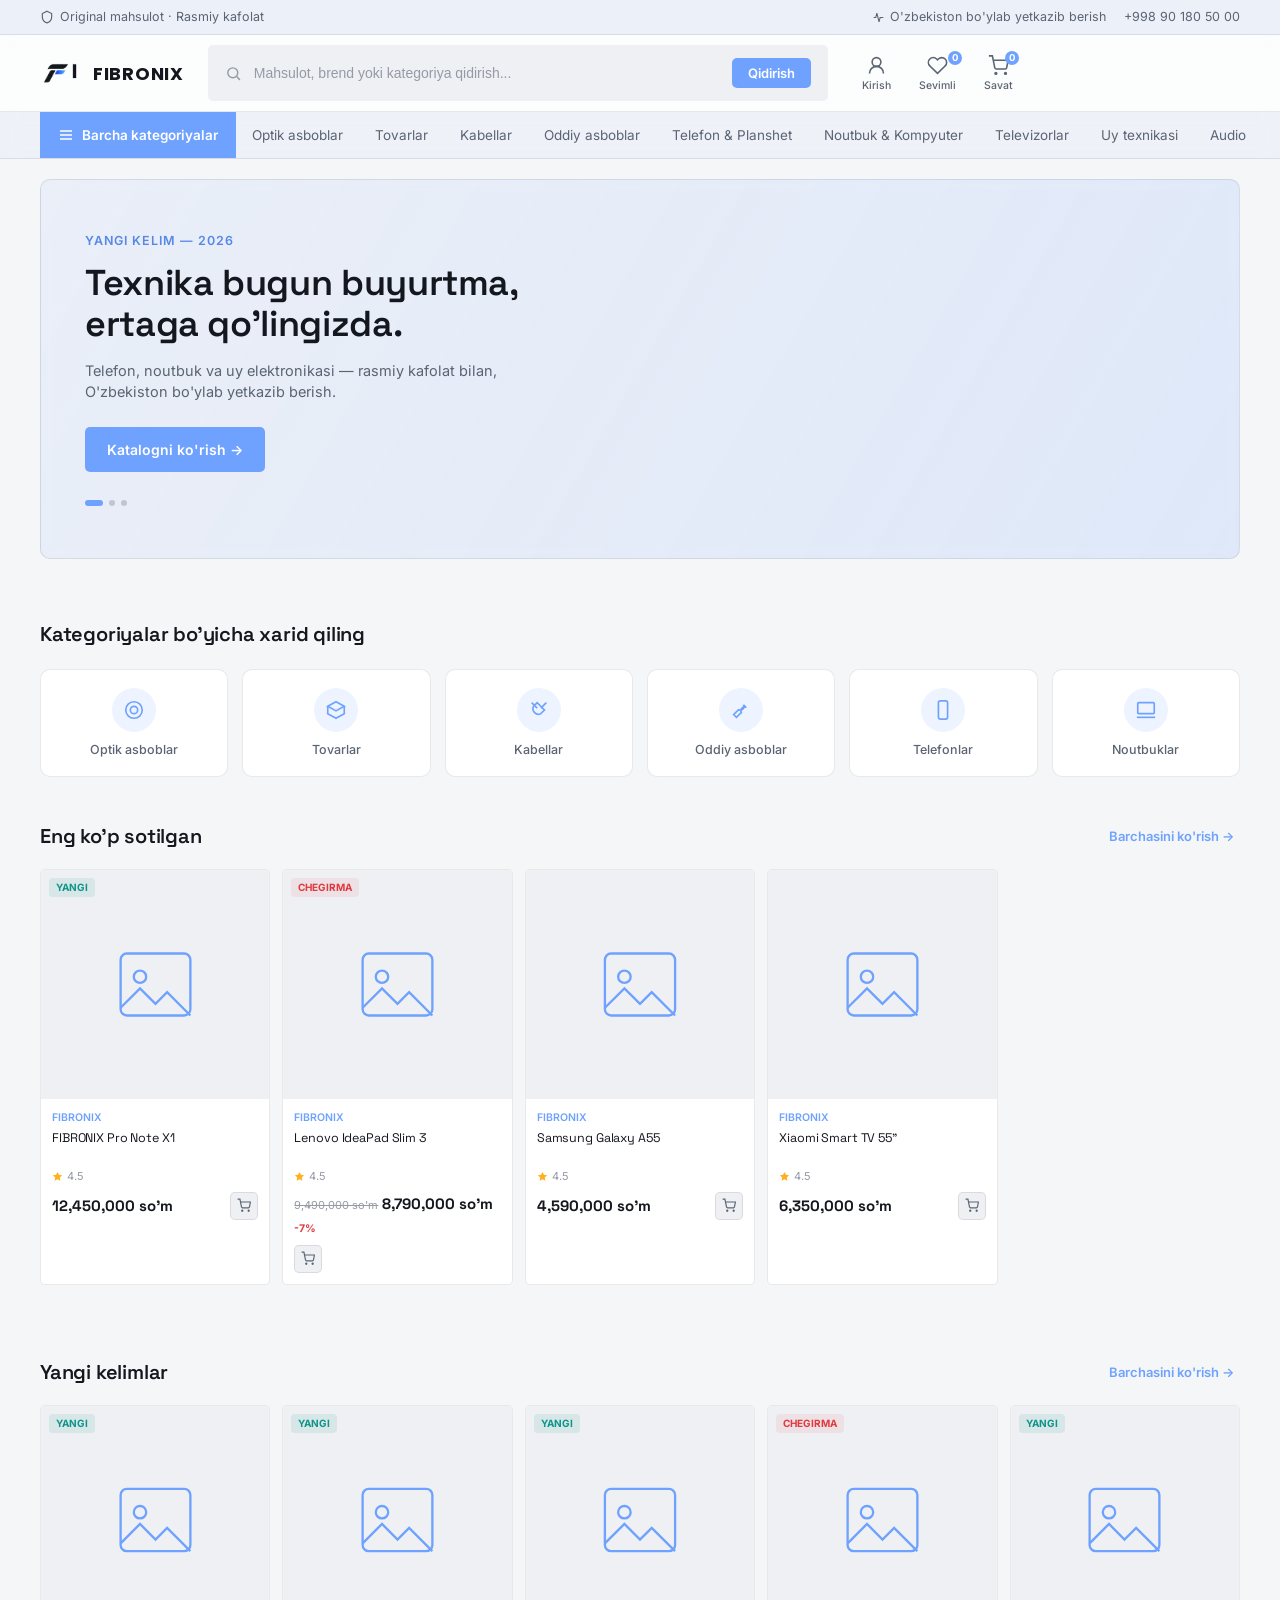
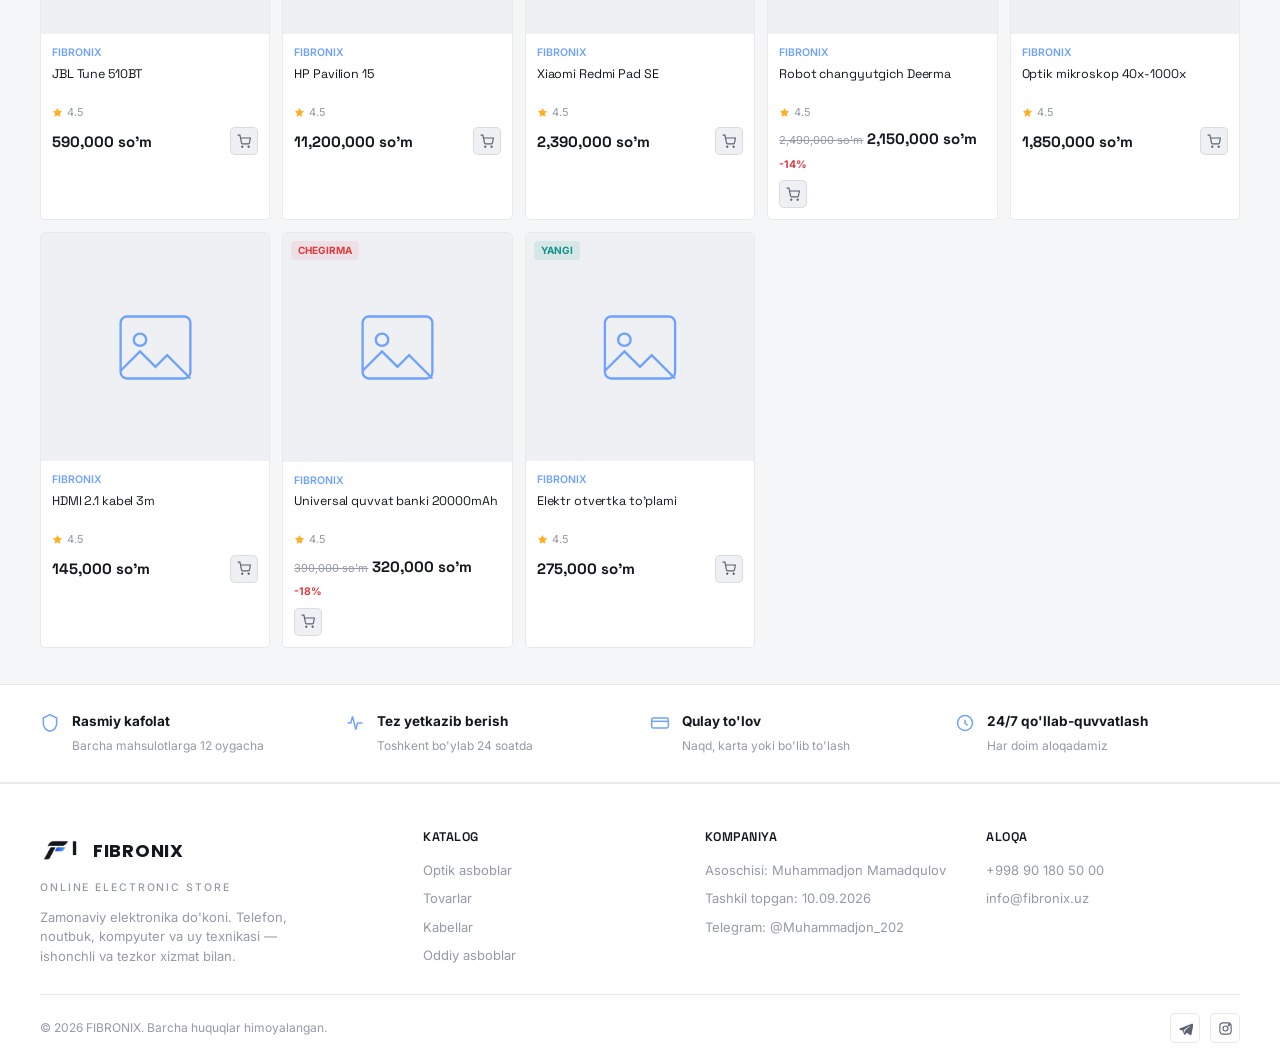
==== commit 13d52054: "Add files via upload" ====
--- a/index.html
+++ b/index.html
@@ -35,11 +35,7 @@
 
     <a href="#" class="logo logo-home" id="logoHome">
       <span class="logo-badge">
-        <svg viewBox="0 0 120 140" fill="none" xmlns="http://www.w3.org/2000/svg">
-          <path d="M14 46 C14 27 29 12 48 12 H108 C108 12 106 15 103 19 L62 58 H20 C17 58 14 55 14 52 Z" fill="#14171e"/>
-          <path d="M16 66 H58 C55 74 40 108 30 128 C27 134 21 138 14 138 C10 138 8 135 8 131 L8 82 C8 75 11 69 16 66 Z" fill="#14171e"/>
-          <path d="M34 66 H74 C77 66 78 69 76 72 L56 94 C54 96 51 96 49 94 L33 94 C30 94 29 91 31 88 Z" fill="#2F6BFF"/>
-        </svg>
+        <img src="logo-icon.png" alt="FIBRONIX" class="logo-icon-img">
       </span>
       FIBRONIX
     </a>
@@ -91,11 +87,7 @@
   <div class="mobile-nav-top">
     <span class="logo">
       <span class="logo-badge">
-        <svg viewBox="0 0 120 140" fill="none" xmlns="http://www.w3.org/2000/svg">
-          <path d="M14 46 C14 27 29 12 48 12 H108 C108 12 106 15 103 19 L62 58 H20 C17 58 14 55 14 52 Z" fill="#14171e"/>
-          <path d="M16 66 H58 C55 74 40 108 30 128 C27 134 21 138 14 138 C10 138 8 135 8 131 L8 82 C8 75 11 69 16 66 Z" fill="#14171e"/>
-          <path d="M34 66 H74 C77 66 78 69 76 72 L56 94 C54 96 51 96 49 94 L33 94 C30 94 29 91 31 88 Z" fill="#2F6BFF"/>
-        </svg>
+        <img src="logo-icon.png" alt="FIBRONIX" class="logo-icon-img">
       </span>
       FIBRONIX
     </span>
@@ -223,11 +215,7 @@
       <div class="footer-brand">
         <span class="logo">
           <span class="logo-badge">
-            <svg viewBox="0 0 120 140" fill="none" xmlns="http://www.w3.org/2000/svg">
-              <path d="M14 46 C14 27 29 12 48 12 H108 C108 12 106 15 103 19 L62 58 H20 C17 58 14 55 14 52 Z" fill="#14171e"/>
-              <path d="M16 66 H58 C55 74 40 108 30 128 C27 134 21 138 14 138 C10 138 8 135 8 131 L8 82 C8 75 11 69 16 66 Z" fill="#14171e"/>
-              <path d="M34 66 H74 C77 66 78 69 76 72 L56 94 C54 96 51 96 49 94 L33 94 C30 94 29 91 31 88 Z" fill="#2F6BFF"/>
-            </svg>
+            <img src="logo-icon.png" alt="FIBRONIX" class="logo-icon-img">
           </span>
           FIBRONIX
         </span>
--- a/style.css
+++ b/style.css
@@ -494,13 +494,11 @@
   display: flex;
   align-items: center;
   justify-content: center;
-  width: 40px;
-  height: 40px;
-  border-radius: 10px;
-  background: var(--bg-sunken);
+  width: 44px;
+  height: 44px;
   flex-shrink: 0;
 }
-.logo-badge svg { width: 22px; height: 26px; }
+.logo-icon-img { width: 40px; height: auto; object-fit: contain; }
 .logo svg { display: none; }
 .logo-home { cursor: pointer; }
 
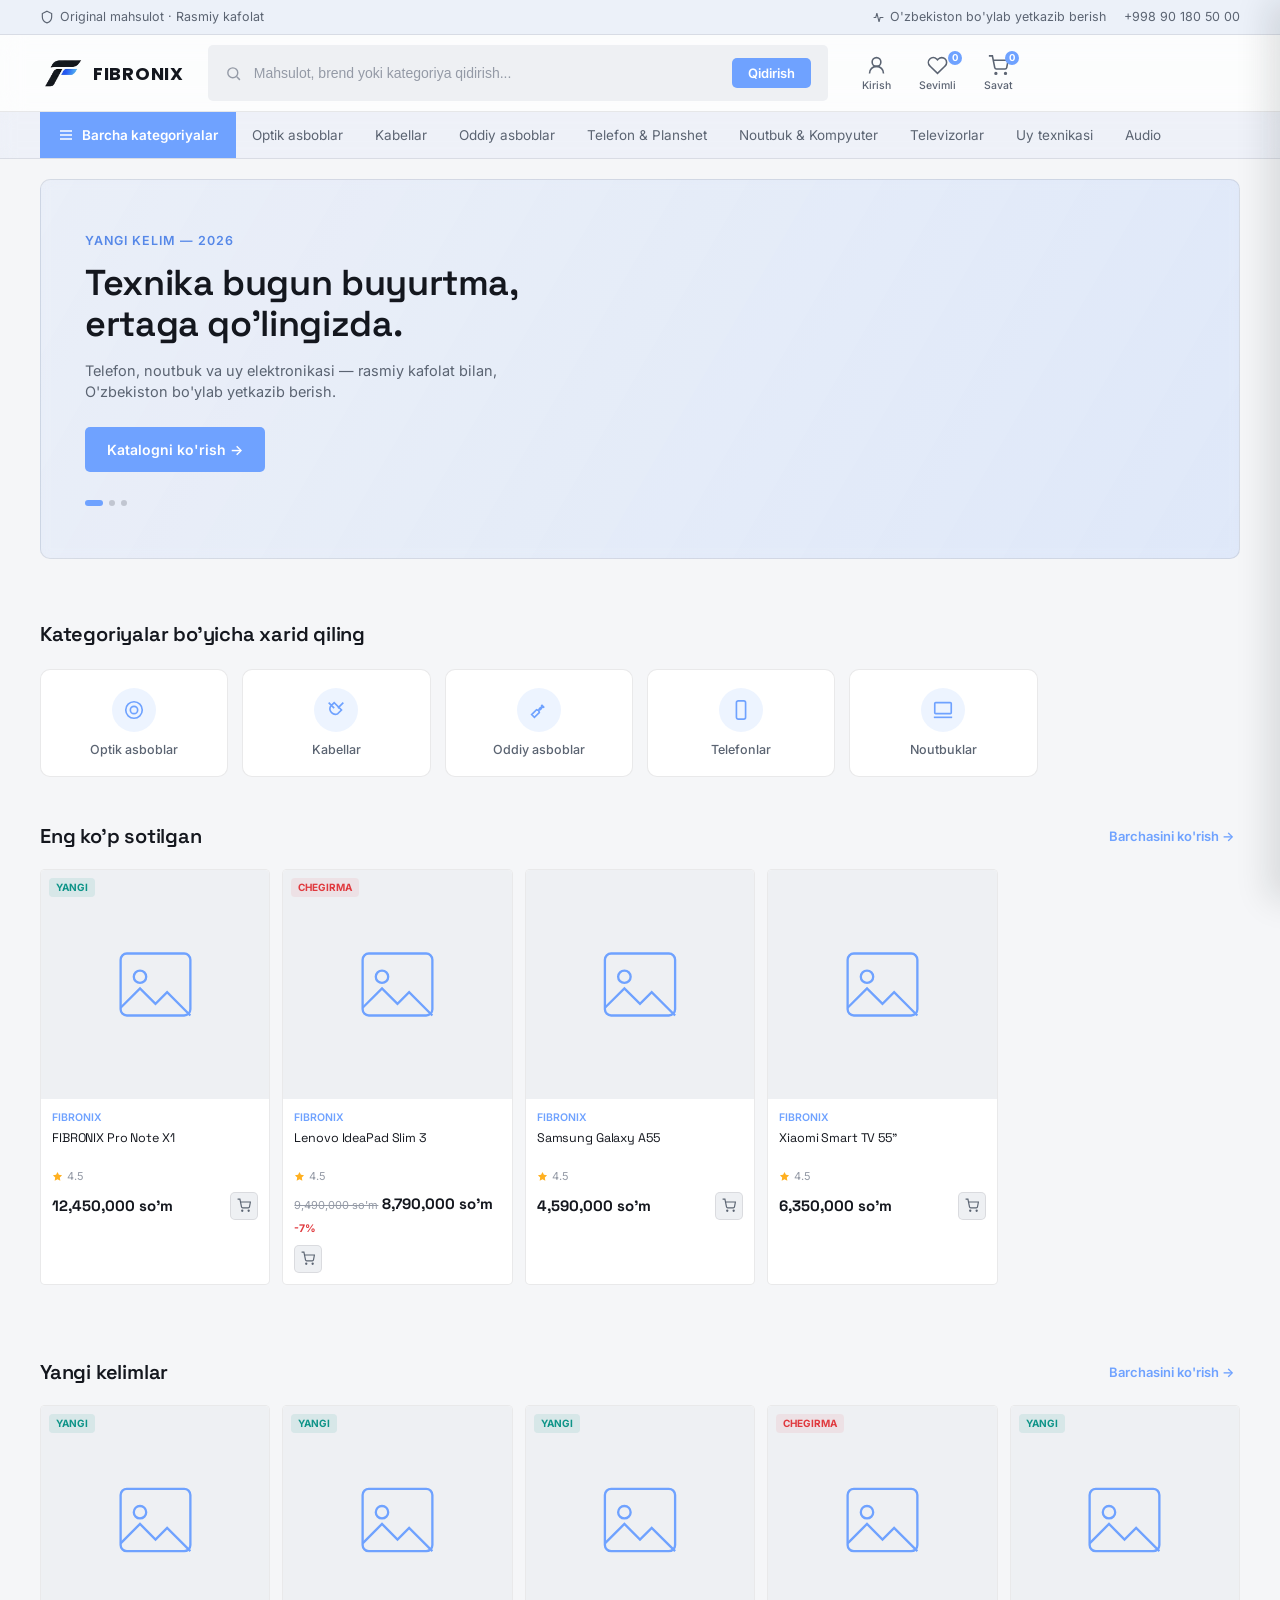
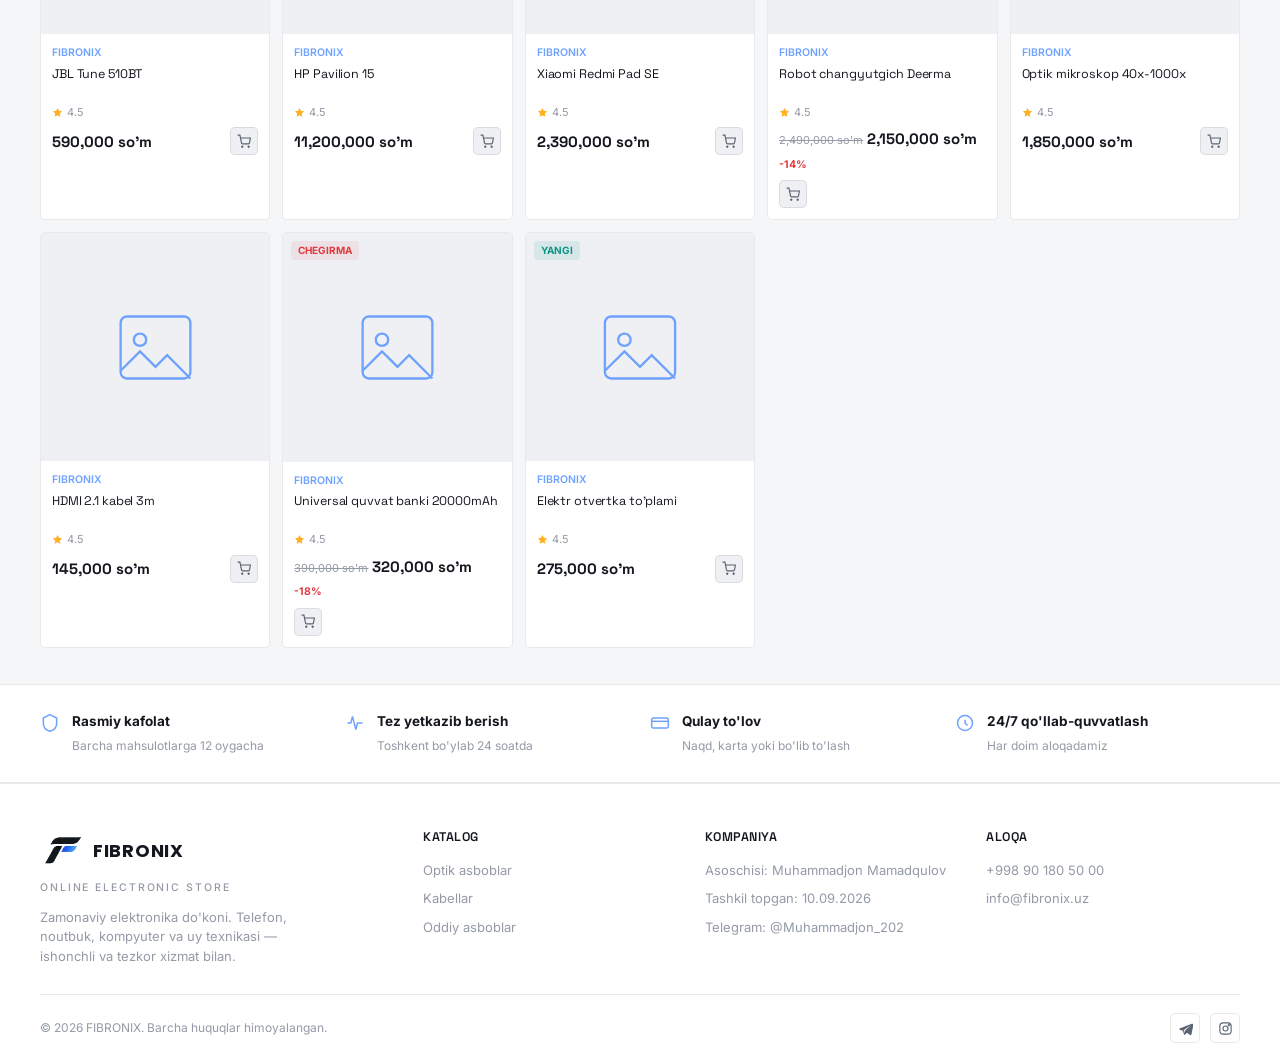
==== commit b7657774: "Add files via upload" ====
--- a/index.html
+++ b/index.html
@@ -40,10 +40,13 @@
       FIBRONIX
     </a>
 
-    <div class="search-box">
-      <svg viewBox="0 0 24 24" fill="none" stroke="currentColor" stroke-width="2"><circle cx="11" cy="11" r="7"/><path d="M21 21l-4.3-4.3"/></svg>
-      <input type="text" id="searchInput" placeholder="Mahsulot, brend yoki kategoriya qidirish...">
-      <button id="searchBtn">Qidirish</button>
+    <div class="search-wrap">
+      <div class="search-box">
+        <svg viewBox="0 0 24 24" fill="none" stroke="currentColor" stroke-width="2"><circle cx="11" cy="11" r="7"/><path d="M21 21l-4.3-4.3"/></svg>
+        <input type="text" id="searchInput" placeholder="Mahsulot, brend yoki kategoriya qidirish..." autocomplete="off">
+        <button id="searchBtn">Qidirish</button>
+      </div>
+      <div class="search-suggestions" id="searchSuggestions" hidden></div>
     </div>
 
     <div class="header-actions">
@@ -72,7 +75,6 @@
       Barcha kategoriyalar
     </button>
     <button data-cat="Optik asboblar">Optik asboblar</button>
-    <button data-cat="Tovarlar">Tovarlar</button>
     <button data-cat="Kabellar">Kabellar</button>
     <button data-cat="Oddiy asboblar">Oddiy asboblar</button>
     <button data-cat="Telefonlar">Telefon &amp; Planshet</button>
@@ -96,7 +98,6 @@
     </button>
   </div>
   <button data-cat="Optik asboblar">Optik asboblar</button>
-  <button data-cat="Tovarlar">Tovarlar</button>
   <button data-cat="Kabellar">Kabellar</button>
   <button data-cat="Oddiy asboblar">Oddiy asboblar</button>
   <button data-cat="Telefonlar">Telefon &amp; Planshet</button>
@@ -127,10 +128,6 @@
       <button class="icon-grid-item" data-cat="Optik asboblar">
         <div class="icon-circle"><svg viewBox="0 0 24 24" fill="none" stroke="currentColor" stroke-width="1.8"><circle cx="12" cy="12" r="4"/><circle cx="12" cy="12" r="9"/></svg></div>
         <span>Optik asboblar</span>
-      </button>
-      <button class="icon-grid-item" data-cat="Tovarlar">
-        <div class="icon-circle"><svg viewBox="0 0 24 24" fill="none" stroke="currentColor" stroke-width="1.8"><path d="M21 8l-9-5-9 5 9 5 9-5z"/><path d="M3 8v8l9 5 9-5V8"/></svg></div>
-        <span>Tovarlar</span>
       </button>
       <button class="icon-grid-item" data-cat="Kabellar">
         <div class="icon-circle"><svg viewBox="0 0 24 24" fill="none" stroke="currentColor" stroke-width="1.8"><path d="M4 4l6 6M20 4l-6 6M6 8a6 6 0 0 0 8 8l4-4-8-8-4 4z"/></svg></div>
@@ -226,7 +223,6 @@
         <h4>Katalog</h4>
         <ul>
           <li><button data-cat="Optik asboblar">Optik asboblar</button></li>
-          <li><button data-cat="Tovarlar">Tovarlar</button></li>
           <li><button data-cat="Kabellar">Kabellar</button></li>
           <li><button data-cat="Oddiy asboblar">Oddiy asboblar</button></li>
         </ul>
@@ -261,6 +257,26 @@
   </div>
 </footer>
 
+<div class="cart-overlay" id="cartOverlay"></div>
+<div class="cart-drawer" id="cartDrawer">
+  <div class="cart-drawer-head">
+    <h3>Savatcha</h3>
+    <button class="icon-btn" id="cartCloseBtn" aria-label="Yopish">
+      <svg width="22" height="22" viewBox="0 0 24 24" fill="none" stroke="currentColor" stroke-width="2"><path d="M6 6l12 12M18 6L6 18"/></svg>
+    </button>
+  </div>
+  <div class="cart-items" id="cartItems"></div>
+  <div class="cart-drawer-footer">
+    <div class="cart-total-row">
+      <span>Jami:</span>
+      <strong id="cartTotal">0 so'm</strong>
+    </div>
+    <button class="cart-checkout-btn" id="checkoutBtn">
+      Telegram orqali buyurtma berish
+    </button>
+  </div>
+</div>
+
 <script src="script.js"></script>
 </body>
 </html>
--- a/style.css
+++ b/style.css
@@ -128,6 +128,12 @@
   font-weight: 500;
 }
 
+.search-wrap {
+  position: relative;
+  flex: 1;
+  max-width: 620px;
+}
+
 .search-box {
   display: flex;
   align-items: center;
@@ -136,8 +142,7 @@
   border: 1.5px solid transparent;
   border-radius: var(--radius-s);
   padding: 12px 16px;
-  flex: 1;
-  max-width: 620px;
+  width: 100%;
   transition: border-color 0.15s ease, background 0.15s ease;
 }
 .search-box:focus-within { border-color: var(--accent); background: var(--bg-panel); }
@@ -441,7 +446,7 @@
 }
 
 @media (max-width: 720px) {
-  .search-box { display: none; }
+  .search-wrap { display: none; }
   .menu-toggle { display: flex; }
   .site-header .wrap { height: 60px; }
   .icon-action span { display: none; }
@@ -562,3 +567,136 @@
 
 .category-count { font-size: 13px; color: var(--ink-faint); }
 .empty-note { color: var(--ink-faint); font-size: 14px; padding: 24px 0; }
+
+/* ============================================
+   Search autocomplete suggestions
+   ============================================ */
+.search-suggestions {
+  position: absolute;
+  top: calc(100% + 6px);
+  left: 0;
+  right: 0;
+  background: var(--bg-panel);
+  border: 1px solid var(--line-strong);
+  border-radius: var(--radius-m);
+  box-shadow: 0 12px 28px rgba(18, 21, 28, 0.12);
+  overflow: hidden;
+  z-index: 200;
+}
+
+.suggestion-item {
+  display: flex;
+  align-items: center;
+  gap: 12px;
+  width: 100%;
+  padding: 10px 14px;
+  background: none;
+  border: none;
+  border-bottom: 1px solid var(--line);
+  cursor: pointer;
+  text-align: left;
+  font-family: inherit;
+}
+.suggestion-item:last-child { border-bottom: none; }
+.suggestion-item:hover { background: var(--bg-sunken); }
+.suggestion-item img { width: 34px; height: 34px; object-fit: contain; background: var(--bg-sunken); border-radius: 6px; flex-shrink: 0; }
+.suggestion-item span { display: flex; flex-direction: column; gap: 2px; }
+.suggestion-item strong { font-size: 13px; color: var(--ink); font-weight: 500; }
+.suggestion-item small { font-size: 11px; color: var(--ink-faint); }
+
+/* ============================================
+   Cart drawer
+   ============================================ */
+.cart-overlay {
+  position: fixed;
+  inset: 0;
+  background: rgba(18, 21, 28, 0.4);
+  opacity: 0;
+  pointer-events: none;
+  transition: opacity 0.2s ease;
+  z-index: 300;
+}
+.cart-overlay.open { opacity: 1; pointer-events: auto; }
+
+.cart-drawer {
+  position: fixed;
+  top: 0;
+  right: 0;
+  bottom: 0;
+  width: 100%;
+  max-width: 380px;
+  background: var(--bg-panel);
+  z-index: 301;
+  display: flex;
+  flex-direction: column;
+  transform: translateX(100%);
+  transition: transform 0.25s ease;
+  box-shadow: -12px 0 32px rgba(18, 21, 28, 0.12);
+}
+.cart-drawer.open { transform: translateX(0); }
+
+.cart-drawer-head {
+  display: flex;
+  align-items: center;
+  justify-content: space-between;
+  padding: 20px;
+  border-bottom: 1px solid var(--line);
+}
+.cart-drawer-head h3 { font-size: 18px; }
+
+.cart-items {
+  flex: 1;
+  overflow-y: auto;
+  padding: 12px 20px;
+}
+
+.cart-item {
+  display: flex;
+  align-items: center;
+  justify-content: space-between;
+  gap: 12px;
+  padding: 14px 0;
+  border-bottom: 1px solid var(--line);
+}
+.cart-item-name { font-size: 14px; color: var(--ink); font-weight: 500; }
+.cart-item-sub { font-size: 12.5px; color: var(--ink-faint); margin-top: 3px; }
+.cart-item-remove {
+  background: var(--bg-sunken);
+  border: none;
+  color: var(--ink-muted);
+  width: 28px;
+  height: 28px;
+  border-radius: var(--radius-s);
+  display: flex;
+  align-items: center;
+  justify-content: center;
+  flex-shrink: 0;
+}
+.cart-item-remove:hover { background: var(--danger-dim); color: var(--danger); }
+
+.cart-drawer-footer { padding: 20px; border-top: 1px solid var(--line); }
+.cart-total-row {
+  display: flex;
+  justify-content: space-between;
+  align-items: center;
+  font-size: 15px;
+  margin-bottom: 14px;
+}
+.cart-total-row strong { font-family: var(--font-display); font-size: 19px; }
+.cart-checkout-btn {
+  width: 100%;
+  background: var(--accent);
+  color: #fff;
+  border: none;
+  padding: 14px;
+  border-radius: var(--radius-s);
+  font-size: 14.5px;
+  font-weight: 600;
+  cursor: pointer;
+  transition: background 0.15s ease;
+}
+.cart-checkout-btn:hover { background: var(--accent-hover); }
+
+@media (max-width: 480px) {
+  .cart-drawer { max-width: 100%; }
+}
